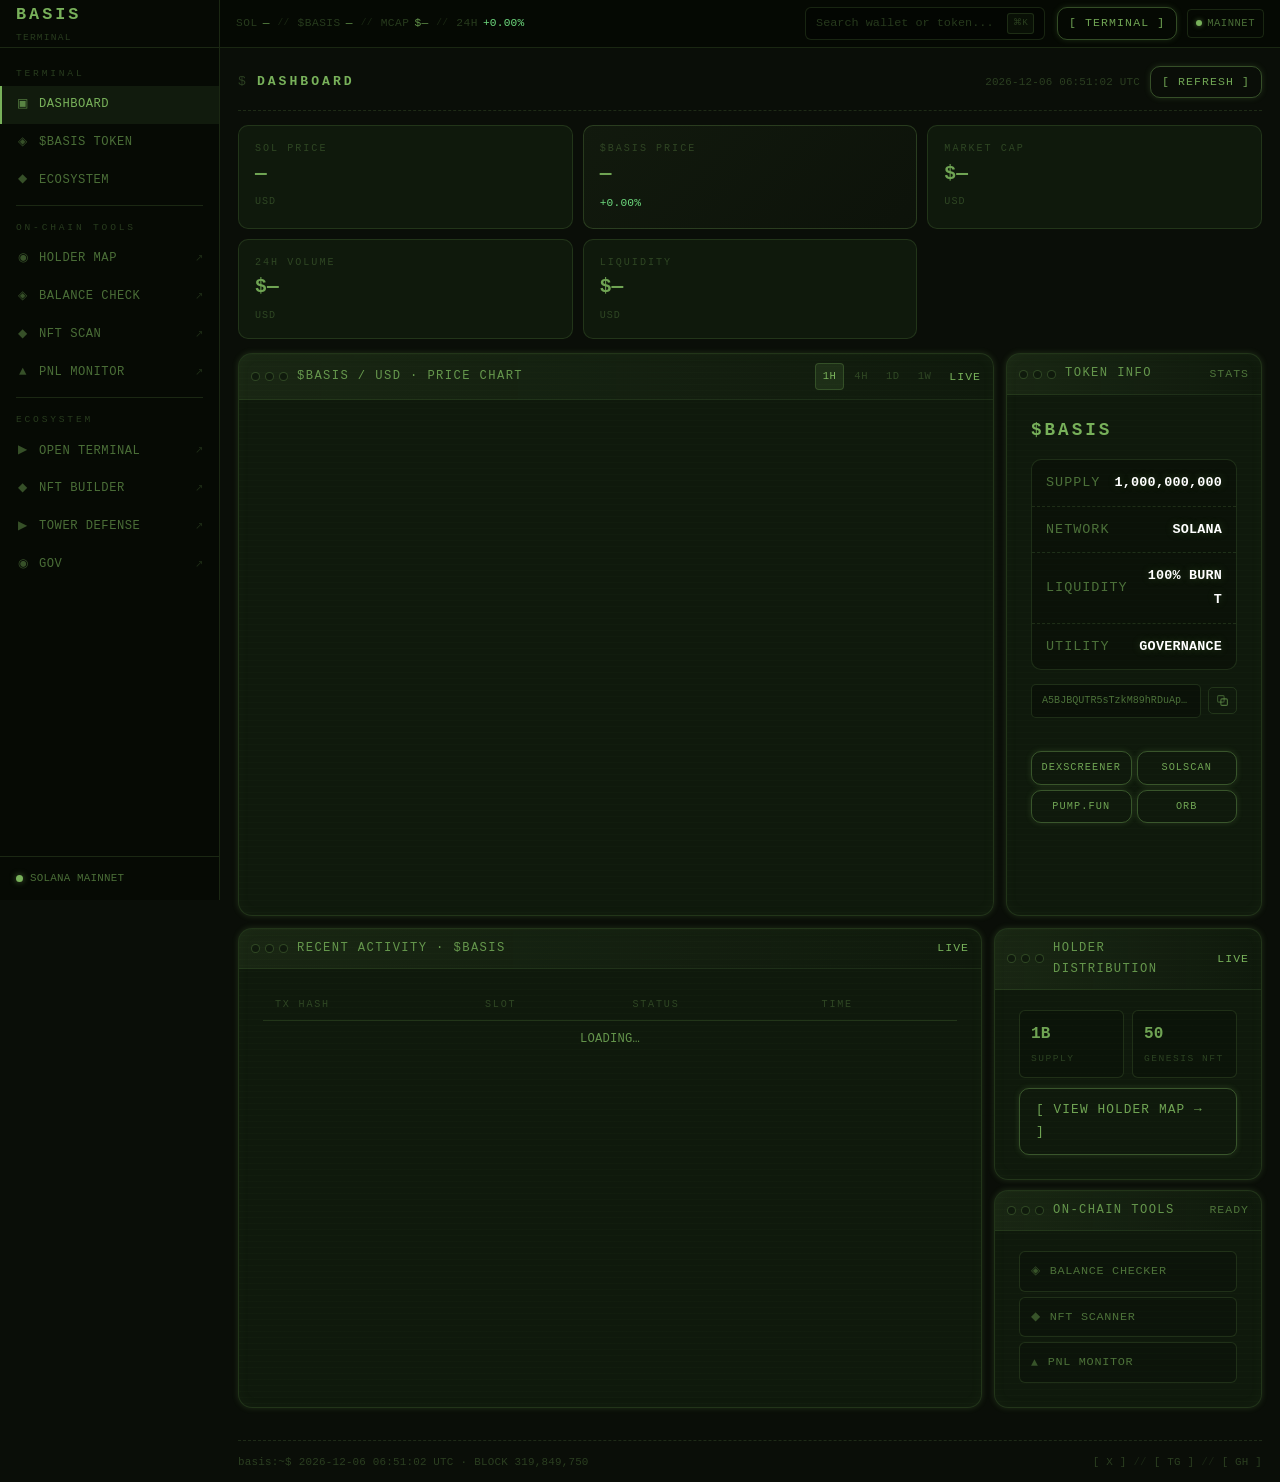
==== index.html @ 380f751f "Fix DAO nav link to dao.databasis.info Co-Authored-By: Claude Sonnet 4.6 <noreply@anthropic.com>" ====
<!DOCTYPE html>
<html lang="en" data-theme="dark">
<head>
  <meta charset="UTF-8">
  <meta name="viewport" content="width=device-width, initial-scale=1.0">
  <meta name="description" content="BASIS Terminal — Real-time analytics and on-chain tools for Solana DeFi.">
  <title>BASIS Terminal</title>
  <link rel="icon" type="image/x-icon" href="favicon.ico">
  <link rel="apple-touch-icon" href="favicon.ico">
  <meta http-equiv="Content-Security-Policy" content="
    default-src 'self';
    script-src 'self' 'unsafe-inline';
    style-src 'self' 'unsafe-inline' https://fonts.googleapis.com;
    font-src 'self' https://fonts.gstatic.com;
    connect-src 'self'
      https://api.dexscreener.com
      https://lite-api.jup.ag
      https://mainnet.helius-rpc.com
      https://api-mainnet.helius-rpc.com
      https://*.helius-rpc.com;
    upgrade-insecure-requests;
  ">
  <link rel="preconnect" href="https://fonts.googleapis.com">
  <link rel="preconnect" href="https://fonts.gstatic.com" crossorigin>
  <link href="https://fonts.googleapis.com/css2?family=IBM+Plex+Mono:wght@300;400;500;600&family=Share+Tech+Mono&display=swap" rel="stylesheet">
  <link rel="stylesheet" href="css/reset.css">
  <link rel="stylesheet" href="css/tokens.css">
  <link rel="stylesheet" href="css/styles.css">
  <link rel="stylesheet" href="css/terminal.css">
  <link rel="stylesheet" href="css/widgets.css">
</head>
<body>

  <!-- ── Ambient effects ── -->
  <div class="screen-glow" aria-hidden="true"></div>
  <div class="crt-overlay"  aria-hidden="true"></div>
  <div class="noise"        aria-hidden="true"></div>

  <!-- ── Mobile sidebar backdrop ── -->
  <div class="sidebar-backdrop" id="sidebarBackdrop" aria-hidden="true"></div>

  <!-- ══════════════════════════════════════════════════════════════════════ -->
  <!-- SIDEBAR                                                              -->
  <!-- ══════════════════════════════════════════════════════════════════════ -->
  <aside class="sidebar" id="sidebar" aria-label="Main navigation">

    <a href="/" class="sidebar-logo" aria-label="BASIS Terminal home">
      <div>
        <div class="sl-mark">BASIS</div>
        <div class="sl-tag">TERMINAL</div>
      </div>
    </a>

    <nav class="sidebar-nav" aria-label="Terminal navigation">

      <div class="nav-section">
        <div class="nav-label">TERMINAL</div>
        <button class="nav-item active" data-tab="dashboard" aria-current="page">
          <span class="nav-icon" aria-hidden="true">▣</span> DASHBOARD
        </button>
        <button class="nav-item" data-tab="token">
          <span class="nav-icon" aria-hidden="true">◈</span> $BASIS TOKEN
        </button>
        <button class="nav-item" data-tab="ecosystem">
          <span class="nav-icon" aria-hidden="true">◆</span> ECOSYSTEM
        </button>
      </div>

      <div class="nav-divider"></div>

      <div class="nav-section">
        <div class="nav-label">ON-CHAIN TOOLS</div>
        <a href="map.html" class="nav-item ext">
          <span class="nav-icon" aria-hidden="true">◉</span> HOLDER MAP
        </a>
        <a href="tools.html#balance" class="nav-item ext">
          <span class="nav-icon" aria-hidden="true">◈</span> BALANCE CHECK
        </a>
        <a href="tools.html#nft" class="nav-item ext">
          <span class="nav-icon" aria-hidden="true">◆</span> NFT SCAN
        </a>
        <a href="tools.html#pnl" class="nav-item ext">
          <span class="nav-icon" aria-hidden="true">▲</span> PNL MONITOR
        </a>
      </div>

      <div class="nav-divider"></div>

      <div class="nav-section">
        <div class="nav-label">ECOSYSTEM</div>
        <a href="https://terminal.databasis.info/" target="_blank" rel="noopener noreferrer" class="nav-item ext">
          <span class="nav-icon" aria-hidden="true">▶</span> OPEN TERMINAL
        </a>
        <a href="https://nft.databasis.info/" target="_blank" rel="noopener noreferrer" class="nav-item ext">
          <span class="nav-icon" aria-hidden="true">◆</span> NFT BUILDER
        </a>
        <a href="https://game.databasis.info/" target="_blank" rel="noopener noreferrer" class="nav-item ext">
          <span class="nav-icon" aria-hidden="true">▶</span> TOWER DEFENSE
        </a>
        <a href="https://dao.databasis.info/" target="_blank" rel="noopener noreferrer" class="nav-item ext">
          <span class="nav-icon" aria-hidden="true">◉</span> GOV
        </a>
      </div>

    </nav>

    <div class="sidebar-foot">
      <div class="net-status">
        <span class="dot-live" aria-hidden="true"></span>
        SOLANA MAINNET
      </div>
    </div>

  </aside>

  <!-- ══════════════════════════════════════════════════════════════════════ -->
  <!-- TOPBAR                                                               -->
  <!-- ══════════════════════════════════════════════════════════════════════ -->
  <header class="topbar" aria-label="Terminal header">

    <button class="sidebar-toggle" id="sidebarToggle" aria-label="Toggle navigation" aria-expanded="false">
      ≡
    </button>

    <!-- Live price ticker -->
    <div class="ticker-strip" role="status" aria-label="Live prices" aria-live="polite">
      <div class="ticker-item">
        <span class="t-label">SOL</span>
        <span class="t-val loading" id="tb-sol">—</span>
      </div>
      <span class="ticker-sep" aria-hidden="true">//</span>
      <div class="ticker-item">
        <span class="t-label">$BASIS</span>
        <span class="t-val loading" id="tb-basis">—</span>
      </div>
      <span class="ticker-sep" aria-hidden="true">//</span>
      <div class="ticker-item">
        <span class="t-label">MCAP</span>
        <span class="t-val" id="tb-mcap">—</span>
      </div>
      <span class="ticker-sep" aria-hidden="true">//</span>
      <div class="ticker-item" id="tb-change-wrap">
        <span class="t-label">24H</span>
        <span class="t-val" id="tb-change">—</span>
      </div>
    </div>

    <!-- Global search -->
    <div class="search-wrap" role="search">
      <input
        type="text"
        class="search-input"
        id="globalSearch"
        placeholder="Search wallet or token..."
        autocomplete="off"
        spellcheck="false"
        aria-label="Search wallet address or token"
      >
      <kbd class="search-kbd" aria-label="Keyboard shortcut Control K">⌘K</kbd>
    </div>

    <!-- Right actions -->
    <div class="topbar-right">
      <a href="https://terminal.databasis.info/" target="_blank" rel="noopener noreferrer" class="btn btn-sm">
        [ TERMINAL ]
      </a>
      <div class="net-badge" aria-label="Network: Solana Mainnet, online">
        <span class="dot-live" aria-hidden="true"></span>
        MAINNET
      </div>
    </div>

  </header>

  <!-- ══════════════════════════════════════════════════════════════════════ -->
  <!-- MAIN CONTENT                                                         -->
  <!-- ══════════════════════════════════════════════════════════════════════ -->
  <main class="main-content" id="mainContent">

    <!-- ================================================================== -->
    <!-- TAB: DASHBOARD                                                     -->
    <!-- ================================================================== -->
    <div class="tab-pane active" id="tab-dashboard" role="tabpanel" aria-label="Dashboard">

      <div class="page-header">
        <div class="page-title">
          <span class="prompt-sym" aria-hidden="true">$</span> DASHBOARD
        </div>
        <div class="page-meta">
          <span id="dash-timestamp" aria-live="polite"></span>
          <button class="btn btn-sm" id="dashRefresh" type="button">[ REFRESH ]</button>
        </div>
      </div>

      <!-- ── Metric cards ── -->
      <div class="metrics-row" role="list" aria-label="Key metrics">

        <div class="metric-card" role="listitem">
          <div class="mc-label">SOL PRICE</div>
          <div class="mc-val loading" id="mc-sol-val" aria-live="polite">—</div>
          <div class="mc-sub">USD</div>
        </div>

        <div class="metric-card featured" role="listitem">
          <div class="mc-label">$BASIS PRICE</div>
          <div class="mc-val loading" id="mc-basis-val" aria-live="polite">—</div>
          <div class="mc-change" id="mc-basis-chg" aria-live="polite"></div>
        </div>

        <div class="metric-card" role="listitem">
          <div class="mc-label">MARKET CAP</div>
          <div class="mc-val loading" id="mc-mcap-val" aria-live="polite">—</div>
          <div class="mc-sub">USD</div>
        </div>

        <div class="metric-card" role="listitem">
          <div class="mc-label">24H VOLUME</div>
          <div class="mc-val loading" id="mc-vol-val" aria-live="polite">—</div>
          <div class="mc-sub">USD</div>
        </div>

        <div class="metric-card" role="listitem">
          <div class="mc-label">LIQUIDITY</div>
          <div class="mc-val loading" id="mc-liq-val" aria-live="polite">—</div>
          <div class="mc-sub">USD</div>
        </div>

      </div><!-- /metrics-row -->

      <!-- ── Chart + token quick info ── -->
      <div class="dash-grid-main">

        <!-- Price chart -->
        <section class="panel chart-panel" aria-label="$BASIS price chart">
          <div class="mbar">
            <div class="mbar-l">
              <div class="dots" aria-hidden="true">
                <span class="dot"></span><span class="dot"></span><span class="dot"></span>
              </div>
              <div class="mlabel">$BASIS / USD · PRICE CHART</div>
            </div>
            <div class="mbar-r">
              <div class="chart-tabs" role="group" aria-label="Chart timeframe">
                <button class="chart-tab active" data-tf="1H" type="button">1H</button>
                <button class="chart-tab" data-tf="4H" type="button">4H</button>
                <button class="chart-tab" data-tf="1D" type="button">1D</button>
                <button class="chart-tab" data-tf="1W" type="button">1W</button>
              </div>
              <div class="mstatus live" id="ticker-status" aria-live="polite">LOADING</div>
            </div>
          </div>
          <canvas id="priceChart" height="200" aria-label="$BASIS price chart visualization" role="img"></canvas>
        </section>

        <!-- Token quick info -->
        <section class="panel token-quick" aria-label="$BASIS token info">
          <div class="mbar">
            <div class="mbar-l">
              <div class="dots" aria-hidden="true">
                <span class="dot"></span><span class="dot"></span><span class="dot"></span>
              </div>
              <div class="mlabel">TOKEN INFO</div>
            </div>
            <div class="mstatus">STATS</div>
          </div>

          <span class="tok-symbol" aria-label="$BASIS token">$BASIS</span>

          <div class="kv" role="list" aria-label="Token statistics">
            <div class="kv-row" role="listitem"><span class="kv-k">SUPPLY</span><span class="kv-v">1,000,000,000</span></div>
            <div class="kv-row" role="listitem"><span class="kv-k">NETWORK</span><span class="kv-v">SOLANA</span></div>
            <div class="kv-row" role="listitem"><span class="kv-k">LIQUIDITY</span><span class="kv-v">100% BURNT</span></div>
            <div class="kv-row" role="listitem"><span class="kv-k">UTILITY</span><span class="kv-v">GOVERNANCE</span></div>
          </div>

          <div class="addr-row">
            <button
              type="button"
              class="addr-box"
              id="addrBox"
              title="Click to copy contract address"
              aria-label="Click to copy $BASIS contract address"
            ></button>
            <button type="button" class="copy-btn" id="copyBtn" aria-label="Copy address to clipboard">
              <svg class="copy-icon" viewBox="0 0 24 24" aria-hidden="true">
                <rect x="9" y="9" width="12" height="12" rx="2" ry="2"></rect>
                <rect x="3" y="3" width="12" height="12" rx="2" ry="2" opacity="0.7"></rect>
              </svg>
            </button>
          </div>
          <div class="toast" id="toast" role="status" aria-live="polite"></div>

          <div class="explorer-links" role="group" aria-label="Token explorer links">
            <a id="dexLink" href="#" target="_blank" rel="noopener noreferrer" class="btn">DEXSCREENER</a>
            <a id="solscanLink" href="#" target="_blank" rel="noopener noreferrer" class="btn">SOLSCAN</a>
            <a id="pumpLink" href="#" target="_blank" rel="noopener noreferrer" class="btn">PUMP.FUN</a>
            <a id="orbLink" href="#" target="_blank" rel="noopener noreferrer" class="btn">ORB</a>
          </div>
        </section>

      </div><!-- /dash-grid-main -->

      <!-- ── Recent transactions + ecosystem cards ── -->
      <div class="dash-grid-bottom">

        <!-- Recent activity table -->
        <section class="panel" aria-label="Recent on-chain activity">
          <div class="mbar">
            <div class="mbar-l">
              <div class="dots" aria-hidden="true">
                <span class="dot"></span><span class="dot"></span><span class="dot"></span>
              </div>
              <div class="mlabel">RECENT ACTIVITY · $BASIS</div>
            </div>
            <div class="mstatus live">LIVE</div>
          </div>
          <div class="table-wrap">
            <table class="data-table" aria-label="Recent $BASIS transactions">
              <thead>
                <tr>
                  <th scope="col">TX HASH</th>
                  <th scope="col">SLOT</th>
                  <th scope="col">STATUS</th>
                  <th scope="col">TIME</th>
                </tr>
              </thead>
              <tbody id="txTableBody">
                <tr><td colspan="4" class="tx-empty">LOADING…</td></tr>
              </tbody>
            </table>
          </div>
        </section>

        <!-- Right column: eco stats + tools -->
        <div class="eco-stack" aria-label="Ecosystem quick links">

          <!-- Holder distribution -->
          <section class="panel" aria-label="Holder distribution">
            <div class="mbar">
              <div class="mbar-l">
                <div class="dots" aria-hidden="true">
                  <span class="dot"></span><span class="dot"></span><span class="dot"></span>
                </div>
                <div class="mlabel">HOLDER DISTRIBUTION</div>
              </div>
              <div class="mstatus live">LIVE</div>
            </div>
            <div class="eco-stats">
              <div class="eco-stat">
                <span class="eco-stat-val">1B</span>
                <span class="eco-stat-label">SUPPLY</span>
              </div>
              <div class="eco-stat">
                <span class="eco-stat-val">50</span>
                <span class="eco-stat-label">GENESIS NFT</span>
              </div>
            </div>
            <a href="map.html" class="btn" style="width:100%;justify-content:center;display:flex;">
              [ VIEW HOLDER MAP → ]
            </a>
          </section>

          <!-- On-chain tools -->
          <section class="panel" aria-label="On-chain tools">
            <div class="mbar">
              <div class="mbar-l">
                <div class="dots" aria-hidden="true">
                  <span class="dot"></span><span class="dot"></span><span class="dot"></span>
                </div>
                <div class="mlabel">ON-CHAIN TOOLS</div>
              </div>
              <div class="mstatus">READY</div>
            </div>
            <nav class="tool-links" aria-label="On-chain tool links">
              <a href="tools.html#balance" class="tool-link">
                <span class="tl-icon" aria-hidden="true">◈</span> BALANCE CHECKER
              </a>
              <a href="tools.html#nft" class="tool-link">
                <span class="tl-icon" aria-hidden="true">◆</span> NFT SCANNER
              </a>
              <a href="tools.html#pnl" class="tool-link">
                <span class="tl-icon" aria-hidden="true">▲</span> PNL MONITOR
              </a>
            </nav>
          </section>

        </div><!-- /eco-stack -->

      </div><!-- /dash-grid-bottom -->

    </div><!-- /tab-dashboard -->


    <!-- ================================================================== -->
    <!-- TAB: $BASIS TOKEN                                                  -->
    <!-- ================================================================== -->
    <div class="tab-pane" id="tab-token" role="tabpanel" aria-label="$BASIS Token">

      <div class="page-header">
        <div class="page-title">
          <span class="prompt-sym" aria-hidden="true">$</span> $BASIS TOKEN
        </div>
        <div class="page-meta">
          <span class="mstatus live" aria-label="Data status: live">LIVE</span>
        </div>
      </div>

      <div class="token-grid">

        <!-- Tokenomics -->
        <section class="panel" aria-label="Tokenomics">
          <div class="mbar">
            <div class="mbar-l">
              <div class="dots" aria-hidden="true">
                <span class="dot"></span><span class="dot"></span><span class="dot"></span>
              </div>
              <div class="mlabel">BASIS://TOKENOMICS</div>
            </div>
            <div class="mstatus">STATS</div>
          </div>
          <h2>&gt; TOKENOMICS</h2>
          <div class="kv" role="list">
            <div class="kv-row" role="listitem"><span class="kv-k">SUPPLY</span><span class="kv-v">1,000,000,000</span></div>
            <div class="kv-row" role="listitem"><span class="kv-k">UTILITY</span><span class="kv-v">Ecosystem &amp; Governance</span></div>
            <div class="kv-row" role="listitem"><span class="kv-k">LIQUIDITY</span><span class="kv-v">100% Burnt</span></div>
            <div class="kv-row" role="listitem"><span class="kv-k">NETWORK</span><span class="kv-v">Solana</span></div>
            <div class="kv-row" role="listitem">
              <span class="kv-k">PRICE</span>
              <span class="kv-v" id="tok-price" aria-live="polite">LOADING</span>
            </div>
            <div class="kv-row" role="listitem">
              <span class="kv-k">MARKET CAP</span>
              <span class="kv-v" id="tok-mcap" aria-live="polite">LOADING</span>
            </div>
          </div>
        </section>

        <!-- Contract details -->
        <section class="panel" aria-label="Contract details">
          <div class="mbar">
            <div class="mbar-l">
              <div class="dots" aria-hidden="true">
                <span class="dot"></span><span class="dot"></span><span class="dot"></span>
              </div>
              <div class="mlabel">BASIS://CONTRACT</div>
            </div>
            <div class="mstatus">VERIFY</div>
          </div>
          <h2>&gt; CONTRACT DETAILS</h2>
          <p class="prose" style="margin-bottom:14px">
            Always verify the official $BASIS contract address before interacting. Cross-check on multiple explorers.
          </p>
          <div class="addr-row">
            <button
              type="button"
              class="addr-box"
              id="addrBox2"
              title="Click to copy"
              aria-label="Click to copy $BASIS contract address"
            ></button>
            <button type="button" class="copy-btn" id="copyBtn2" aria-label="Copy address">
              <svg class="copy-icon" viewBox="0 0 24 24" aria-hidden="true">
                <rect x="9" y="9" width="12" height="12" rx="2" ry="2"></rect>
                <rect x="3" y="3" width="12" height="12" rx="2" ry="2" opacity="0.7"></rect>
              </svg>
            </button>
          </div>
          <div class="toast" id="toast2" role="status" aria-live="polite"></div>
          <div class="btn-grid" style="margin-top:16px" role="group" aria-label="Token explorers">
            <a id="dexLink2"     href="#" target="_blank" rel="noopener noreferrer" class="btn">[ DEXSCREENER ]</a>
            <a id="solscanLink2" href="#" target="_blank" rel="noopener noreferrer" class="btn">[ SOLSCAN ]</a>
            <a id="pumpLink2"    href="#" target="_blank" rel="noopener noreferrer" class="btn">[ PUMP.FUN ]</a>
            <a id="orbLink2"     href="#" target="_blank" rel="noopener noreferrer" class="btn">[ ORB ]</a>
            <a href="https://moontok.io/coins/basis" target="_blank" rel="noopener noreferrer" class="btn">[ MOONTOK ]</a>
            <a id="mobyLink"    href="#" target="_blank" rel="noopener noreferrer" class="btn">[ MOBYSCREENER ]</a>
          </div>
        </section>

      </div><!-- /token-grid -->

      <!-- Security notice -->
      <section class="panel" aria-label="Anti-phishing security notice">
        <div class="mbar">
          <div class="mbar-l">
            <div class="dots" aria-hidden="true">
              <span class="dot"></span><span class="dot"></span><span class="dot"></span>
            </div>
            <div class="mlabel">BASIS://SECURITY</div>
          </div>
          <div class="mstatus" style="color:var(--warn)">NOTICE</div>
        </div>
        <h2>&gt; ANTI-PHISHING NOTICE</h2>
        <div class="note" role="note">
          Verify all links and contract details carefully. The only official <strong>$BASIS</strong> token address is:
          <strong class="addr" id="officialAddr" aria-label="Official $BASIS contract address"></strong>
          If anyone asks you to use a different address or to "verify" through an unfamiliar site, treat it as suspicious. This site is informational — always verify on-chain before interacting.
        </div>
        <p class="sub-note">
          Always double-check on explorers and only interact with what you personally verify.
        </p>
      </section>

    </div><!-- /tab-token -->


    <!-- ================================================================== -->
    <!-- TAB: ECOSYSTEM                                                     -->
    <!-- ================================================================== -->
    <div class="tab-pane" id="tab-ecosystem" role="tabpanel" aria-label="Ecosystem">

      <div class="page-header">
        <div class="page-title">
          <span class="prompt-sym" aria-hidden="true">$</span> ECOSYSTEM
        </div>
        <div class="page-meta">
          <span class="mstatus">BASIS NETWORK</span>
        </div>
      </div>

      <div class="eco-grid">

        <!-- Basis Terminal -->
        <section class="panel" aria-label="Basis Terminal app">
          <div class="mbar">
            <div class="mbar-l">
              <div class="dots" aria-hidden="true">
                <span class="dot"></span><span class="dot"></span><span class="dot"></span>
              </div>
              <div class="mlabel">BASIS://TERMINAL</div>
            </div>
            <div class="mstatus live">LIVE</div>
          </div>
          <h2>&gt; BASIS TERMINAL</h2>
          <p class="prose">
            Next-generation terminal for finance and DeFi on Solana. Real-time analytics, on-chain intelligence, and smart money tracking.
          </p>
          <div class="btn-row" style="margin-top:14px">
            <a href="https://terminal.databasis.info/" target="_blank" rel="noopener noreferrer" class="btn btn-featured">[ OPEN TERMINAL ]</a>
            <a href="https://chat.databasis.info/" target="_blank" rel="noopener noreferrer" class="btn">[ OPEN CHATROOM ]</a>
          </div>
        </section>

        <!-- Genesis NFT Collection -->
        <section class="panel" aria-label="BASIS Genesis NFT collection">
          <div class="mbar">
            <div class="mbar-l">
              <div class="dots" aria-hidden="true">
                <span class="dot"></span><span class="dot"></span><span class="dot"></span>
              </div>
              <div class="mlabel">BASIS://GENESIS</div>
            </div>
            <div class="mstatus live">LIVE</div>
          </div>
          <h2>&gt; GENESIS COLLECTION</h2>
          <p class="prose">
            First official NFT drop of the BASIS ecosystem.<br>
            50 identical Basis badges with upcoming utility and rewards.
          </p>
          <div class="btn-grid" style="margin-top:14px" role="group" aria-label="NFT marketplaces">
            <a href="https://magiceden.io/marketplace/basis" target="_blank" rel="noopener noreferrer" class="btn">[ MAGIC EDEN ]</a>
            <a href="https://www.tensor.trade/trade/basis"   target="_blank" rel="noopener noreferrer" class="btn">[ TENSOR ]</a>
          </div>
        </section>

        <!-- NFT Builder -->
        <section class="panel" aria-label="BASIS NFT Builder tool">
          <div class="mbar">
            <div class="mbar-l">
              <div class="dots" aria-hidden="true">
                <span class="dot"></span><span class="dot"></span><span class="dot"></span>
              </div>
              <div class="mlabel">BASIS://NFT-BUILDER</div>
            </div>
            <div class="mstatus live">LIVE</div>
          </div>
          <h2>&gt; BASIS NFT BUILDER</h2>
          <p class="prose">
            Create and export Solana NFTs and full generative collections. Configure Metaplex-compatible metadata and download files ready for deployment.
          </p>
          <a href="https://nft.databasis.info/" target="_blank" rel="noopener noreferrer" class="btn btn-featured" style="margin-top:14px">[ LAUNCH NFT BUILDER ]</a>
          <a href="https://deployer.databasis.info/" target="_blank" rel="noopener noreferrer" class="btn" style="width:100%;justify-content:center;display:flex;margin-top:8px">[ LAUNCH DEPLOYER ]</a>
        </section>

        <!-- BASIS DAO -->
        <section class="panel" aria-label="BASIS DAO governance">
          <div class="mbar">
            <div class="mbar-l">
              <div class="dots" aria-hidden="true">
                <span class="dot"></span><span class="dot"></span><span class="dot"></span>
              </div>
              <div class="mlabel">BASIS://DAO</div>
            </div>
            <div class="mstatus live">LIVE</div>
          </div>
          <h2>&gt; BASIS DAO</h2>
          <p class="prose">
            Decentralized on-chain governance for $BASIS holders. Stake your tokens, create proposals, and vote on decisions that shape the future of the ecosystem — all recorded permanently on Solana.
          </p>
          <a href="https://dao.databasis.info/" target="_blank" rel="noopener noreferrer" class="btn btn-featured" style="margin-top:14px">[ OPEN BASIS DAO ]</a>
        </section>

        <!-- DeFi Tower Defense -->
        <section class="panel" aria-label="DeFi Tower Defense game">
          <div class="mbar">
            <div class="mbar-l">
              <div class="dots" aria-hidden="true">
                <span class="dot"></span><span class="dot"></span><span class="dot"></span>
              </div>
              <div class="mlabel">BASIS://GAME</div>
            </div>
            <div class="mstatus live">LIVE</div>
          </div>
          <h2>&gt; DEFI TOWER DEFENSE</h2>
          <p class="prose">
            Defend the Protocol across 7 stages and 105 waves of escalating DeFi threats. Deploy validators, liquidity pools, and on-chain defenses to protect the CORE from exploits, 51% attacks, and flash loan floods.
          </p>
          <a href="https://game.databasis.info/" target="_blank" rel="noopener noreferrer" class="btn btn-featured" style="margin-top:14px">[ PLAY NOW ]</a>
        </section>

        <!-- On-Chain Tools -->
        <section class="panel" aria-label="On-chain analytics tools">
          <div class="mbar">
            <div class="mbar-l">
              <div class="dots" aria-hidden="true">
                <span class="dot"></span><span class="dot"></span><span class="dot"></span>
              </div>
              <div class="mlabel">BASIS://TOOLS</div>
            </div>
            <div class="mstatus">READY</div>
          </div>
          <h2>&gt; ON-CHAIN TOOLS</h2>
          <p class="prose">
            Inspect any Solana wallet on-chain. Check SOL and $BASIS balances, scan for Genesis NFT holdings, and analyze your full trading history with FIFO realized PnL, unrealized exposure, ROI, and win rate.
          </p>
          <div class="btn-grid" style="margin-top:14px" role="group" aria-label="On-chain tool links">
            <a href="tools.html#balance" class="btn">[ BALANCE CHECKER ]</a>
            <a href="tools.html#nft"     class="btn">[ NFT SCAN ]</a>
            <a href="tools.html#pnl"     class="btn">[ PNL MONITOR ]</a>
            <a href="map.html"           class="btn">[ HOLDER MAP ]</a>
          </div>
        </section>

      </div><!-- /eco-grid -->

    </div><!-- /tab-ecosystem -->


    <!-- ================================================================== -->
    <!-- FOOTER                                                             -->
    <!-- ================================================================== -->
    <footer class="terminal-footer" aria-label="Terminal session info">

      <div class="tf-left">
        <span aria-hidden="true" style="color:var(--text-mute)">basis:~$</span>
        <span id="tf-timestamp" aria-live="polite" aria-label="Current UTC time"></span>
        <span aria-hidden="true" style="color:var(--border-hi)">·</span>
        <span aria-label="Current Solana block">
          BLOCK <span id="tf-block-count">—</span>
        </span>
      </div>

      <div class="tf-right">
        <a href="https://x.com/solbasis"       target="_blank" rel="noopener noreferrer" class="footer-social-link">[ X ]</a>
        <span class="fsl-sep" aria-hidden="true">//</span>
        <a href="https://t.me/solbasis"        target="_blank" rel="noopener noreferrer" class="footer-social-link">[ TG ]</a>
        <span class="fsl-sep" aria-hidden="true">//</span>
        <a href="https://github.com/solbasis" target="_blank" rel="noopener noreferrer" class="footer-social-link">[ GH ]</a>
      </div>

    </footer>

  </main><!-- /main-content -->

  <script src="js/terminal-main.js" type="module"></script>
</body>
</html>
---- css/tokens.css ----
/* ─── Design Tokens ─────────────────────────────────────────────────────── */
:root {
  /* Brand green */
  --g:            #78b15a;
  --g-bright:     #a4e07e;
  --g90:          rgba(120, 177, 90, .92);
  --g70:          rgba(120, 177, 90, .70);
  --g55:          rgba(120, 177, 90, .55);
  --g40:          rgba(120, 177, 90, .40);
  --g35:          rgba(120, 177, 90, .35);
  --g25:          rgba(120, 177, 90, .25);
  --g15:          rgba(120, 177, 90, .15);
  --g12:          rgba(120, 177, 90, .12);
  --g10:          rgba(120, 177, 90, .10);
  --g06:          rgba(120, 177, 90, .06);

  /* Dark theme backgrounds */
  --bg:      #0a0e08;
  --bg2:     #060a04;
  --bg3:     #0a1408;
  --surface: rgba(20, 35, 18, .55);

  /* Borders */
  --border:     rgba(120, 177, 90, .18);
  --border-hi:  rgba(120, 177, 90, .30);
  --border-act: rgba(120, 177, 90, .50);

  /* Text */
  --text:      rgba(120, 177, 90, .92);
  --text-dim:  rgba(120, 177, 90, .60);
  --text-soft: rgba(120, 177, 90, .82);
  --text-mute: rgba(120, 177, 90, .30);

  /* Semantic */
  --pos:  #6dd97d;
  --neg:  #e07070;
  --warn: #c8a832;

  /* Effects */
  --glow:    0 0 6px rgba(120, 177, 90, .20);
  --glow-lg: 0 0 18px rgba(120, 177, 90, .55);
  --shadow:  inset 0 0 14px rgba(120, 177, 90, .04);

  /* Misc */
  --r:    14px;
  --r-sm: 10px;
  --mono: 'IBM Plex Mono', monospace;

  --input-bg:    rgba(0,0,0,.28);
  --scanline:    rgba(120, 177, 90, .018);
  --head-bg:     rgba(120, 177, 90, .09);
  --head-border: rgba(120, 177, 90, .12);

  color-scheme: dark;
}

/* ─── Light theme ───────────────────────────────────────────────────────── */
[data-theme="light"] {
  --g:    #3a7a28;
  --g90:  rgba(58, 122, 40, .92);
  --g70:  rgba(58, 122, 40, .70);
  --g55:  rgba(58, 122, 40, .55);
  --g40:  rgba(58, 122, 40, .40);
  --g25:  rgba(58, 122, 40, .25);
  --g15:  rgba(58, 122, 40, .15);
  --g10:  rgba(58, 122, 40, .10);
  --g06:  rgba(58, 122, 40, .06);

  --bg:      #e8e8e0;
  --bg2:     #deded6;
  --bg3:     #d4d4cc;
  --surface: rgba(200, 210, 195, .55);

  --border:     rgba(58, 122, 40, .20);
  --border-hi:  rgba(58, 122, 40, .35);
  --border-act: rgba(58, 122, 40, .55);

  --text:      rgba(20, 40, 15, .88);
  --text-dim:  rgba(20, 40, 15, .60);
  --text-soft: rgba(20, 40, 15, .75);
  --text-mute: rgba(20, 40, 15, .35);

  --pos:  #3a9e4a;
  --neg:  #c04030;
  --warn: #8a7020;

  --glow:    0 0 6px rgba(58, 122, 40, .10);
  --glow-lg: 0 0 18px rgba(58, 122, 40, .25);
  --shadow:  inset 0 0 14px rgba(58, 122, 40, .03);

  --input-bg:    rgba(255,255,255,.5);
  --scanline:    rgba(58, 122, 40, .025);
  --head-bg:     rgba(58, 122, 40, .07);
  --head-border: rgba(58, 122, 40, .12);

  color-scheme: light;
}
---- css/styles.css ----
/* ─── Base ───────────────────────────────────────────────────────────────── */
body {
  font-family: var(--mono);
  background: var(--bg);
  color: var(--text);
  font-size: 0.94rem;
  line-height: 1.75;
  letter-spacing: 0.2px;
  overflow-x: hidden;
}

/* ─── Section separator ──────────────────────────────────────────────────── */
.sep {
  display: flex;
  align-items: center;
  gap: 14px;
  margin: 22px 0 12px;
  color: var(--text-dim);
  font-size: 0.72rem;
  letter-spacing: 4px;
  text-transform: uppercase;
  user-select: none;
}
.sep::before, .sep::after {
  content: "";
  flex: 1;
  border-top: 1px dashed var(--border);
}

/* ─── Panel ──────────────────────────────────────────────────────────────── */
.panel {
  position: relative;
  overflow: hidden;
  border-radius: var(--r);
  background: var(--surface);
  border: 1px solid var(--border);
  box-shadow: var(--shadow), var(--glow);
  padding: 20px;
}
@media (min-width: 768px) { .panel { padding: 24px; } }

/* Scanlines */
.panel::before {
  content: "";
  position: absolute; inset: 0; pointer-events: none; z-index: 0;
  background: repeating-linear-gradient(
    to bottom,
    var(--scanline) 0px, var(--scanline) 1px,
    transparent 1px, transparent 6px
  );
}
.panel > * { position: relative; z-index: 1; }

/* ─── Mac-style title bar ────────────────────────────────────────────────── */
.mbar {
  display: flex;
  align-items: center;
  justify-content: space-between;
  gap: 10px;
  padding: 9px 12px;
  margin: -20px -20px 16px;
  border-bottom: 1px solid var(--head-border);
  background: linear-gradient(to right, var(--head-bg), transparent);
}
@media (min-width: 768px) {
  .mbar { margin: -24px -24px 20px; }
}

.mbar-l  { display: flex; align-items: center; gap: 9px; }
.dots    { display: flex; gap: 5px; }
.dot {
  width: 9px; height: 9px; border-radius: 50%;
  border: 1px solid var(--border-hi);
  background: rgba(0,0,0,0.3);
}

.mlabel {
  font-size: 0.76rem;
  letter-spacing: 1.4px;
  color: var(--text-soft);
  text-transform: uppercase;
}

.mstatus {
  font-size: 0.72rem;
  letter-spacing: 1px;
  color: var(--text-dim);
  text-transform: uppercase;
}

/* ─── Headings ───────────────────────────────────────────────────────────── */
.panel h2 {
  font-size: 0.92rem;
  font-weight: 600;
  color: var(--g);
  letter-spacing: 1.6px;
  text-transform: uppercase;
  margin-bottom: 12px;
}

/* ─── Prose ──────────────────────────────────────────────────────────────── */
.prose {
  font-size: 0.88rem;
  color: var(--text-soft);
  line-height: 1.8;
}

/* ─── Buttons ────────────────────────────────────────────────────────────── */
.btn {
  display: inline-flex;
  align-items: center;
  justify-content: center;
  padding: 10px 16px;
  border: 1px solid var(--g40);
  border-radius: var(--r-sm);
  background: transparent;
  color: var(--text);
  font-family: var(--mono);
  font-size: 0.80rem;
  letter-spacing: 1.1px;
  text-transform: uppercase;
  text-decoration: none;
  cursor: pointer;
  box-shadow: var(--glow);
  transition: background 0.2s, border-color 0.2s, color 0.2s,
              box-shadow 0.2s, transform 0.2s;
}
.btn:hover {
  background: var(--g10);
  border-color: var(--g);
  color: var(--g);
  box-shadow: var(--glow-lg);
  transform: translateY(-1px);
}

.btn-row {
  display: flex;
  gap: 12px;
  margin-top: 14px;
  flex-wrap: wrap;
}

.btn:active        { transform: translateY(0) scale(0.985); }
.btn:focus-visible { outline: 2px solid var(--g); outline-offset: 3px; }
.btn:disabled      { opacity: .35; cursor: not-allowed; transform: none !important; }

/* Small button variant */
.btn-sm { padding: 5px 11px; font-size: 0.72rem; min-height: 28px; }

/* Button grid (auto-fit columns) */
.btn-grid {
  display: grid;
  grid-template-columns: repeat(auto-fit, minmax(180px, 1fr));
  gap: 12px;
  margin-top: 14px;
}
@media (max-width: 767px) { .btn-grid { grid-template-columns: 1fr; } }

/* ─── Two-column layout ──────────────────────────────────────────────────── */
.g2 { display: flex; flex-direction: column; gap: 20px; }
@media (min-width: 768px) {
  .g2 {
    display: grid;
    grid-template-columns: 1fr 1fr;
    align-items: start;
    gap: 22px;
  }
}

/* ─── Key-value table ────────────────────────────────────────────────────── */
.kv {
  border: 1px solid var(--border);
  border-radius: var(--r-sm);
  overflow: hidden;
  background: rgba(0,0,0,0.25);
}
.kv-row {
  display: flex;
  align-items: center;
  justify-content: space-between;
  gap: 12px;
  padding: 11px 14px;
  border-top: 1px dashed var(--border);
  font-size: 0.84rem;
}
.kv-row:first-child { border-top: 0; }
.kv-k {
  text-transform: uppercase;
  letter-spacing: 1px;
  color: var(--text-dim);
  white-space: nowrap;
}
.kv-v {
  color: #fff;
  font-weight: 600;
  text-align: right;
  word-break: break-all;
  text-shadow: 0 0 8px rgba(120,177,90,0.28);
}

/* ─── Page wrapper ───────────────────────────────────────────────────────── */
.page {
  position: relative;
  z-index: 10;
  max-width: 860px;
  margin: 0 auto;
  padding: 0 20px 60px;
}

/* ─── Shared animations ──────────────────────────────────────────────────── */
@keyframes blinkSlow {
  0%, 100% { opacity: 1; }
  50%      { opacity: 0.30; }
}

/* LIVE status indicator */
.mstatus.live { color: var(--g); animation: blinkSlow 2.4s ease-in-out infinite; }

/* ─── Reduced motion ─────────────────────────────────────────────────────── */
@media (prefers-reduced-motion: reduce) {
  .panel::before { display: none; }
  .btn { transition: none; }
}
---- css/terminal.css ----
/* ============================================================
   terminal.css — Shell layout for Databasis crypto terminal
   ============================================================ */

/* ── Root additions ───────────────────────────────────────── */
:root {
  --sidebar-w: 220px;
  --topbar-h:  48px;
}

/* ── Sidebar ──────────────────────────────────────────────── */
.sidebar {
  position: fixed;
  left: 0;
  top: 0;
  width: var(--sidebar-w);
  height: 100vh;
  background: var(--bg2);
  border-right: 1px solid var(--border);
  display: flex;
  flex-direction: column;
  z-index: 100;
  transition: transform 0.22s ease;
}

/* ── Sidebar logo / header ────────────────────────────────── */
.sidebar-logo {
  height: var(--topbar-h);
  padding: 0 16px;
  display: flex;
  align-items: center;
  gap: 8px;
  border-bottom: 1px solid var(--border);
  text-decoration: none;
  flex-shrink: 0;
}

.sl-mark {
  font-size: 1.05rem;
  font-weight: 600;
  color: var(--g);
  letter-spacing: 3px;
  font-family: var(--mono);
}

.sl-tag {
  font-size: 0.60rem;
  color: var(--text-mute);
  letter-spacing: 1.2px;
  text-transform: uppercase;
  font-family: var(--mono);
}

/* ── Sidebar nav ──────────────────────────────────────────── */
.sidebar-nav {
  flex: 1;
  overflow-y: auto;
  padding: 10px 0;
  scrollbar-width: thin;
  scrollbar-color: var(--border) transparent;
}

.nav-section {
  margin-bottom: 4px;
}

.nav-label {
  padding: 8px 16px 3px;
  font-size: 0.60rem;
  letter-spacing: 2.8px;
  color: var(--text-mute);
  text-transform: uppercase;
  font-family: var(--mono);
  display: block;
}

.nav-item {
  display: flex;
  align-items: center;
  gap: 9px;
  padding: 8px 16px 8px 14px;
  font-size: 0.76rem;
  color: var(--text-dim);
  text-decoration: none;
  font-family: var(--mono);
  text-transform: uppercase;
  border-left: 2px solid transparent;
  transition: color 0.14s ease, background 0.14s ease, border-left-color 0.14s ease;
  cursor: pointer;
  background: none;
  border-top: none;
  border-right: none;
  border-bottom: none;
  width: 100%;
  text-align: left;
  box-sizing: border-box;
  letter-spacing: 0.5px;
}

.nav-item:hover {
  color: var(--text-soft, var(--text));
  background: var(--g06);
  border-left-color: var(--g25, rgba(120,177,90,.25));
}

.nav-item.active {
  color: var(--g);
  background: var(--g10, rgba(120,177,90,.10));
  border-left-color: var(--g);
}

.nav-icon {
  flex-shrink: 0;
  width: 14px;
  font-size: 0.78rem;
  opacity: 0.7;
  display: inline-flex;
  align-items: center;
  justify-content: center;
}

.nav-divider {
  height: 1px;
  background: var(--border);
  margin: 6px 16px;
}

.nav-item.ext::after {
  content: "↗";
  margin-left: auto;
  font-size: 0.62rem;
  opacity: 0.35;
}

/* ── Sidebar footer / net status ──────────────────────────── */
.sidebar-foot {
  padding: 12px 16px;
  border-top: 1px solid var(--border);
  flex-shrink: 0;
}

.net-status {
  display: flex;
  align-items: center;
  gap: 7px;
  font-size: 0.68rem;
  color: var(--text-dim);
  text-transform: uppercase;
  font-family: var(--mono);
}

.dot-live {
  width: 7px;
  height: 7px;
  border-radius: 50%;
  background: var(--g);
  box-shadow: 0 0 6px rgba(120,177,90,.55);
  flex-shrink: 0;
  animation: pulse-dot 2s ease-in-out infinite;
}

@keyframes pulse-dot {
  0%, 100% { opacity: 1; }
  50%       { opacity: 0.4; }
}

/* ── Topbar ───────────────────────────────────────────────── */
.topbar {
  position: fixed;
  top: 0;
  left: var(--sidebar-w);
  right: 0;
  height: var(--topbar-h);
  background: rgba(6,10,4,0.95);
  border-bottom: 1px solid var(--border);
  display: flex;
  align-items: center;
  gap: 12px;
  padding: 0 16px;
  z-index: 90;
  backdrop-filter: blur(8px);
  -webkit-backdrop-filter: blur(8px);
}

/* ── Sidebar toggle (mobile) ──────────────────────────────── */
.sidebar-toggle {
  display: none;
  align-items: center;
  justify-content: center;
  border: 1px solid var(--border);
  background: none;
  color: var(--text-dim);
  padding: 5px 9px;
  border-radius: 5px;
  cursor: pointer;
  font-size: 0.85rem;
  flex-shrink: 0;
  transition: color 0.14s, border-color 0.14s;
}

.sidebar-toggle:hover {
  color: var(--g);
  border-color: rgba(120,177,90,.4);
}

/* ── Ticker strip ─────────────────────────────────────────── */
.ticker-strip {
  display: flex;
  align-items: center;
  gap: 8px;
  flex: 1;
  overflow: hidden;
}

.ticker-item {
  display: flex;
  align-items: center;
  gap: 5px;
  font-size: 0.70rem;
  color: var(--text-mute);
  white-space: nowrap;
  font-family: var(--mono);
}

.t-label {
  text-transform: uppercase;
  letter-spacing: 0.5px;
}

.t-val {
  color: var(--text-soft, var(--text));
  font-weight: 500;
}

.t-val.pos { color: var(--pos); }
.t-val.neg { color: var(--neg); }

.ticker-sep {
  color: var(--border-hi, var(--border));
  font-size: 0.60rem;
  opacity: 0.6;
}

/* ── Search ───────────────────────────────────────────────── */
.search-wrap {
  display: flex;
  align-items: center;
  gap: 8px;
  background: var(--input-bg, rgba(0,0,0,.35));
  border: 1px solid var(--border);
  border-radius: 6px;
  padding: 5px 10px;
  width: 240px;
  transition: border-color 0.18s ease, box-shadow 0.18s ease;
  flex-shrink: 0;
}

.search-wrap:focus-within {
  border-color: rgba(120,177,90,.45);
  box-shadow: 0 0 0 2px rgba(120,177,90,.10);
}

.search-input {
  background: none;
  border: none;
  outline: none;
  color: var(--text);
  font-family: var(--mono);
  font-size: 0.74rem;
  flex: 1;
  min-width: 0;
}

.search-input::placeholder {
  color: var(--text-mute);
}

.search-kbd {
  font-size: 0.58rem;
  color: var(--text-mute);
  background: var(--g06);
  border: 1px solid var(--border);
  border-radius: 3px;
  padding: 1px 5px;
  font-family: var(--mono);
  white-space: nowrap;
  flex-shrink: 0;
}

/* ── Topbar right ─────────────────────────────────────────── */
.topbar-right {
  display: flex;
  align-items: center;
  gap: 10px;
  flex-shrink: 0;
}

.net-badge {
  display: flex;
  align-items: center;
  gap: 5px;
  font-size: 0.66rem;
  color: var(--text-dim);
  padding: 4px 8px;
  border: 1px solid var(--border);
  border-radius: 4px;
  text-transform: uppercase;
  font-family: var(--mono);
  letter-spacing: 0.5px;
  white-space: nowrap;
}

.net-badge .dot-live {
  width: 6px;
  height: 6px;
  box-shadow: 0 0 5px rgba(120,177,90,.55);
}

/* ── Main content area ────────────────────────────────────── */
.main-content {
  margin-left: var(--sidebar-w);
  margin-top: var(--topbar-h);
  min-height: calc(100vh - var(--topbar-h));
  padding: 18px 18px 0;
  display: flex;
  flex-direction: column;
  position: relative;
  z-index: 10;
  box-sizing: border-box;
}

/* ── Tab panes ────────────────────────────────────────────── */
.tab-pane {
  display: none;
}

.tab-pane.active {
  display: block;
  animation: fadeUp 0.18s ease both;
}

@keyframes fadeUp {
  from {
    opacity: 0;
    transform: translateY(5px);
  }
  to {
    opacity: 1;
    transform: translateY(0);
  }
}

/* ── Page header ──────────────────────────────────────────── */
.page-header {
  display: flex;
  justify-content: space-between;
  align-items: center;
  margin-bottom: 14px;
  padding-bottom: 12px;
  border-bottom: 1px dashed var(--border);
  flex-wrap: wrap;
  gap: 8px;
}

.page-title {
  font-size: 0.82rem;
  font-weight: 600;
  letter-spacing: 3px;
  color: var(--g);
  text-transform: uppercase;
  display: flex;
  align-items: center;
  gap: 8px;
  font-family: var(--mono);
}

.page-title .prompt-sym {
  color: var(--text-mute);
  font-weight: 400;
}

.page-meta {
  display: flex;
  align-items: center;
  gap: 10px;
  font-size: 0.68rem;
  color: var(--text-mute);
  font-family: var(--mono);
}

/* ── Terminal footer ──────────────────────────────────────── */
.terminal-footer {
  margin-top: 20px;
  padding: 12px 0 10px;
  border-top: 1px dashed var(--border);
  display: flex;
  justify-content: space-between;
  align-items: center;
  flex-wrap: wrap;
  gap: 8px;
  font-size: 0.68rem;
  color: var(--text-mute);
  font-family: var(--mono);
}

.tf-left {
  display: flex;
  align-items: center;
  gap: 7px;
}

.tf-right {
  display: flex;
  align-items: center;
  gap: 4px;
}

.footer-social-link {
  color: var(--text-mute);
  text-decoration: none;
  transition: color 0.14s ease;
  font-size: 0.68rem;
}

.footer-social-link:hover {
  color: var(--g);
}

.fsl-sep {
  color: var(--text-mute);
  margin: 0 3px;
  opacity: 0.5;
}

/* ── Sidebar backdrop (mobile overlay) ────────────────────── */
.sidebar-backdrop {
  display: none;
  position: fixed;
  inset: 0;
  background: rgba(0,0,0,0.55);
  z-index: 99;
}

.sidebar-backdrop.show {
  display: block;
}

/* ── Responsive: tablet / small desktop ──────────────────── */
@media (max-width: 1023px) {
  :root {
    --sidebar-w: 0px;
  }

  .sidebar {
    width: 220px;
    transform: translateX(-100%);
  }

  .sidebar.open {
    transform: translateX(0);
    box-shadow: 6px 0 30px rgba(0,0,0,0.7);
  }

  .topbar {
    left: 0;
  }

  .main-content {
    margin-left: 0;
  }

  .sidebar-toggle {
    display: flex;
  }
}

/* ── Responsive: mobile ───────────────────────────────────── */
@media (max-width: 640px) {
  .search-wrap {
    display: none;
  }

  .topbar-right .btn {
    display: none;
  }

  .main-content {
    padding: 12px 12px 0;
  }
}

/* ── Reduced motion ───────────────────────────────────────── */
@media (prefers-reduced-motion: reduce) {
  .tab-pane.active {
    animation: none;
  }

  .sidebar {
    transition: none;
  }

  .dot-live {
    animation: none;
  }
}
---- css/widgets.css ----
/* ============================================================
   widgets.css — Dashboard widget styles for Databasis terminal
   ============================================================ */

/* ── Metrics row ──────────────────────────────────────────── */
.metrics-row {
  display: grid;
  grid-template-columns: repeat(5, 1fr);
  gap: 10px;
  margin-bottom: 14px;
}

@media (max-width: 1280px) {
  .metrics-row {
    grid-template-columns: repeat(3, 1fr);
  }
}

@media (max-width: 780px) {
  .metrics-row {
    grid-template-columns: repeat(2, 1fr);
  }
}

/* ── Metric card ──────────────────────────────────────────── */
.metric-card {
  background: var(--surface);
  border: 1px solid var(--border);
  border-radius: var(--r-sm);
  padding: 14px 16px;
  position: relative;
  overflow: hidden;
  cursor: default;
  transition: border-color 0.18s ease, box-shadow 0.18s ease;
}

.metric-card::before {
  content: '';
  position: absolute;
  inset: 0;
  background-image: var(--scanline);
  pointer-events: none;
  z-index: 0;
  opacity: 0.4;
}

.metric-card > * {
  position: relative;
  z-index: 1;
}

.metric-card:hover {
  border-color: var(--border-hi, rgba(120,177,90,.35));
}

.metric-card.featured {
  border-color: rgba(120,177,90,.25);
  background: linear-gradient(135deg, rgba(120,177,90,.07), rgba(120,177,90,.03));
}

.mc-label {
  font-size: 0.63rem;
  letter-spacing: 2px;
  color: var(--text-mute);
  text-transform: uppercase;
  margin-bottom: 7px;
  font-family: var(--mono);
  display: block;
}

.mc-val {
  font-size: 1.22rem;
  font-weight: 600;
  color: var(--text);
  line-height: 1;
  min-height: 1.25em;
  font-family: var(--mono);
}

.mc-val.loading {
  color: var(--text-mute);
  animation: skeleton-pulse 1.6s ease-in-out infinite;
}

@keyframes skeleton-pulse {
  0%, 100% { opacity: 0.4; }
  50%       { opacity: 0.9; }
}

.mc-change {
  font-size: 0.70rem;
  margin-top: 5px;
  font-family: var(--mono);
}

.mc-change.pos { color: var(--pos); }
.mc-change.neg { color: var(--neg); }

.mc-sub {
  font-size: 0.63rem;
  color: var(--text-mute);
  margin-top: 4px;
  letter-spacing: 1px;
  text-transform: uppercase;
  font-family: var(--mono);
}

/* ── Main dashboard grid ──────────────────────────────────── */
.dash-grid-main {
  display: grid;
  grid-template-columns: 1fr 256px;
  gap: 12px;
  margin-bottom: 12px;
}

@media (max-width: 1100px) {
  .dash-grid-main {
    grid-template-columns: 1fr;
  }
}

/* ── Chart panel controls ─────────────────────────────────── */
.chart-panel .mbar {
  display: flex;
  justify-content: space-between;
  align-items: center;
  gap: 10px;
  flex-wrap: wrap;
}

.mbar-r {
  display: flex;
  align-items: center;
  gap: 10px;
}

.chart-tabs {
  display: flex;
  gap: 2px;
}

.chart-tab {
  background: none;
  border: 1px solid transparent;
  border-radius: 4px;
  color: var(--text-mute);
  font-family: var(--mono);
  font-size: 0.66rem;
  padding: 3px 7px;
  cursor: pointer;
  transition: color 0.14s ease, background 0.14s ease, border-color 0.14s ease;
  text-transform: uppercase;
  letter-spacing: 0.5px;
}

.chart-tab:hover {
  color: var(--text-dim);
  background: var(--g06);
}

.chart-tab.active {
  color: var(--g);
  background: var(--g12, rgba(120,177,90,.12));
  border-color: rgba(120,177,90,.25);
}

#priceChart {
  width: 100%;
  display: block;
  margin-top: 6px;
  border-radius: 4px;
}

/* ── Token quick panel ────────────────────────────────────── */
.token-quick .tok-symbol {
  font-size: 1.1rem;
  font-weight: 600;
  color: var(--g);
  letter-spacing: 3px;
  margin-bottom: 14px;
  display: block;
  font-family: var(--mono);
}

.addr-row {
  display: flex;
  align-items: center;
  gap: 7px;
  margin-top: 14px;
}

.addr-box {
  font-family: var(--mono);
  font-size: 0.63rem;
  color: var(--text-dim);
  background: var(--input-bg, rgba(0,0,0,.35));
  border: 1px solid var(--border);
  border-radius: 5px;
  padding: 7px 10px;
  cursor: pointer;
  overflow: hidden;
  text-overflow: ellipsis;
  white-space: nowrap;
  flex: 1;
  min-width: 0;
  text-align: left;
  transition: border-color 0.14s ease;
}

.addr-box:hover,
.addr-box.copied {
  border-color: rgba(120,177,90,.40);
}

.copy-btn {
  background: none;
  border: 1px solid var(--border);
  border-radius: 5px;
  padding: 6px 7px;
  cursor: pointer;
  color: var(--text-dim);
  flex-shrink: 0;
  display: flex;
  align-items: center;
  justify-content: center;
  transition: color 0.14s ease, border-color 0.14s ease;
}

.copy-btn:hover {
  color: var(--g);
  border-color: rgba(120,177,90,.40);
}

.copy-icon {
  width: 13px;
  height: 13px;
  stroke: currentColor;
  fill: none;
  stroke-width: 2;
  stroke-linecap: round;
  stroke-linejoin: round;
}

.toast {
  font-size: 0.68rem;
  color: var(--pos);
  height: 16px;
  margin-top: 5px;
  opacity: 0;
  transition: opacity 0.2s ease;
  font-family: var(--mono);
}

.toast.show {
  opacity: 1;
}

.explorer-links {
  display: grid;
  grid-template-columns: 1fr 1fr;
  gap: 5px;
  margin-top: 12px;
}

.explorer-links .btn {
  font-size: 0.64rem;
  padding: 7px 6px;
  justify-content: center;
}

/* ── Bottom dashboard grid ────────────────────────────────── */
.dash-grid-bottom {
  display: grid;
  grid-template-columns: 1fr 268px;
  gap: 12px;
  margin-bottom: 12px;
}

@media (max-width: 1100px) {
  .dash-grid-bottom {
    grid-template-columns: 1fr;
  }
}

/* ── Data table ───────────────────────────────────────────── */
.table-wrap {
  overflow-x: auto;
  margin-top: 6px;
}

.data-table {
  width: 100%;
  border-collapse: collapse;
  font-family: var(--mono);
}

.data-table th {
  text-align: left;
  padding: 7px 12px;
  font-size: 0.63rem;
  letter-spacing: 1.8px;
  color: var(--text-mute);
  text-transform: uppercase;
  border-bottom: 1px solid var(--border);
  white-space: nowrap;
  user-select: none;
  font-weight: 500;
}

.data-table td {
  padding: 8px 12px;
  border-bottom: 1px dashed var(--border);
  color: var(--text-soft, var(--text));
  white-space: nowrap;
  font-size: 0.76rem;
}

.data-table tr:last-child td {
  border-bottom: none;
}

.data-table tr:hover td {
  background: rgba(120,177,90,.06);
}

.type-buy {
  color: var(--pos);
  font-weight: 600;
}

.type-sell {
  color: var(--neg);
  font-weight: 600;
}

.tx-link {
  color: var(--text-dim);
  text-decoration: none;
}

.tx-link:hover {
  color: var(--g);
  text-decoration: underline;
}

.tx-empty {
  text-align: center;
  color: var(--text-mute);
  padding: 24px;
  font-size: 0.76rem;
}

/* ── Ecosystem stack (sidebar column) ─────────────────────── */
.eco-stack {
  display: flex;
  flex-direction: column;
  gap: 10px;
}

.eco-stats {
  display: grid;
  grid-template-columns: 1fr 1fr;
  gap: 8px;
  margin-bottom: 10px;
}

.eco-stat {
  display: flex;
  flex-direction: column;
  gap: 3px;
  padding: 9px 11px;
  background: rgba(0,0,0,.2);
  border: 1px solid var(--border);
  border-radius: 6px;
}

.eco-stat-val {
  font-size: 1rem;
  font-weight: 600;
  color: var(--text);
  font-family: var(--mono);
}

.eco-stat-label {
  font-size: 0.60rem;
  letter-spacing: 1.5px;
  color: var(--text-mute);
  text-transform: uppercase;
  font-family: var(--mono);
}

/* ── Tool links ───────────────────────────────────────────── */
.tool-links {
  display: flex;
  flex-direction: column;
  gap: 5px;
}

.tool-link {
  display: flex;
  align-items: center;
  gap: 9px;
  padding: 9px 11px;
  background: rgba(0,0,0,.18);
  border: 1px solid var(--border);
  border-radius: 6px;
  color: var(--text-dim);
  font-size: 0.74rem;
  letter-spacing: 0.7px;
  text-decoration: none;
  text-transform: uppercase;
  font-family: var(--mono);
  transition: border-color 0.14s ease, color 0.14s ease, background 0.14s ease;
}

.tool-link:hover {
  border-color: rgba(120,177,90,.35);
  color: var(--g);
  background: var(--g06);
}

.tl-icon {
  color: rgba(120,177,90,.40);
  font-size: 0.72rem;
  flex-shrink: 0;
}

/* ── Token / eco grids ────────────────────────────────────── */
.token-grid {
  display: grid;
  grid-template-columns: repeat(auto-fit, minmax(260px, 1fr));
  gap: 12px;
  margin-bottom: 12px;
}

.eco-grid {
  display: grid;
  grid-template-columns: repeat(auto-fit, minmax(260px, 1fr));
  gap: 12px;
  margin-bottom: 12px;
}

/* ── Featured button ──────────────────────────────────────── */
.btn-featured {
  background: rgba(120,177,90,.15) !important;
  border-color: rgba(120,177,90,.55) !important;
  color: var(--g) !important;
  width: 100%;
  justify-content: center;
  margin-top: 12px;
}

.btn-featured:hover {
  background: rgba(120,177,90,.25) !important;
}

/* ── Note / callout ───────────────────────────────────────── */
.note {
  font-size: 0.82rem;
  color: var(--text-soft, var(--text));
  background: rgba(200,168,50,.06);
  border: 1px solid rgba(200,168,50,.2);
  border-radius: var(--r-sm);
  padding: 14px 16px;
  line-height: 1.8;
}

.note strong.addr {
  display: block;
  word-break: break-all;
  color: var(--g);
  margin: 6px 0 8px;
  font-size: 0.75rem;
  font-family: var(--mono);
}

.sub-note {
  font-size: 0.78rem;
  color: var(--text-mute);
  margin-top: 10px;
  line-height: 1.7;
}

/* ── Reduced motion ───────────────────────────────────────── */
@media (prefers-reduced-motion: reduce) {
  .tab-pane.active {
    animation: none;
  }

  .mc-val.loading {
    animation: none;
  }
}
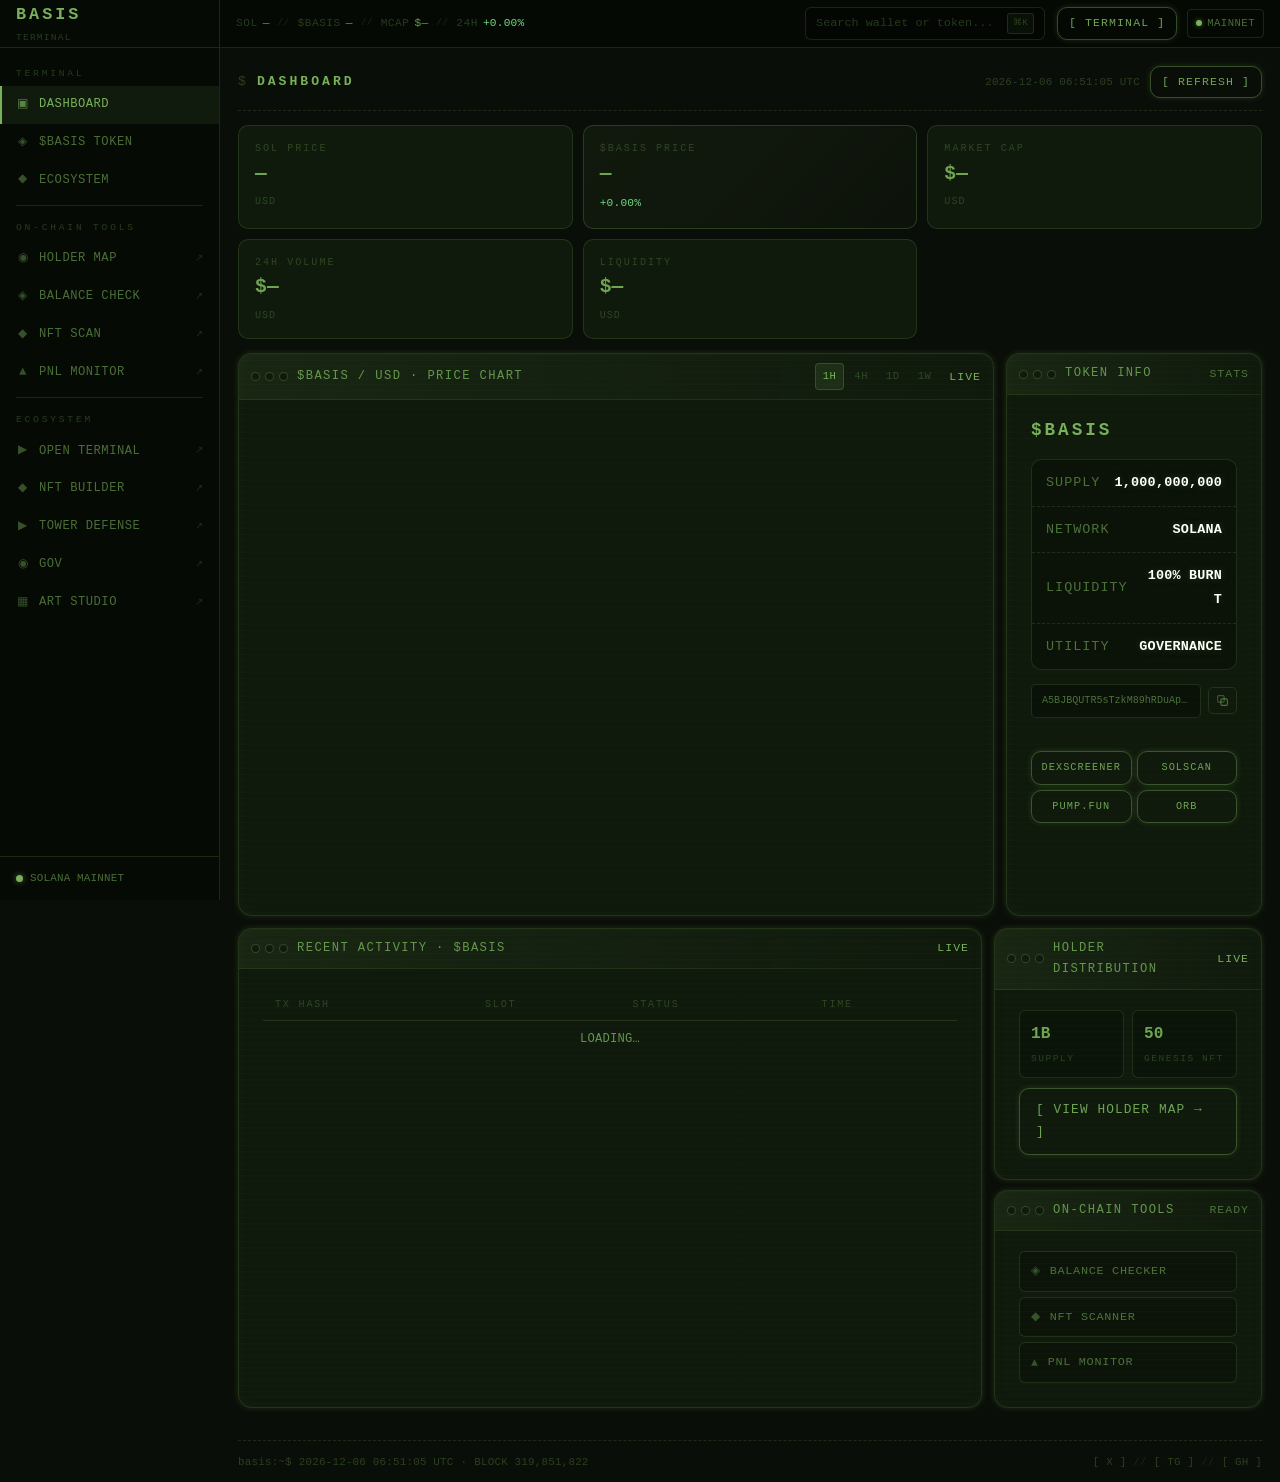
==== commit 515d9de4: "feat: add BASIS Art Studio to sidebar nav and ecosystem section - Added ART STUDIO nav link in sideb" ====
--- a/index.html
+++ b/index.html
@@ -100,6 +100,9 @@
         <a href="https://dao.databasis.info/" target="_blank" rel="noopener noreferrer" class="nav-item ext">
           <span class="nav-icon" aria-hidden="true">◉</span> GOV
         </a>
+        <a href="https://art.databasis.info/" target="_blank" rel="noopener noreferrer" class="nav-item ext">
+          <span class="nav-icon" aria-hidden="true">▦</span> ART STUDIO
+        </a>
       </div>
 
     </nav>
@@ -617,6 +620,24 @@
           <a href="https://game.databasis.info/" target="_blank" rel="noopener noreferrer" class="btn btn-featured" style="margin-top:14px">[ PLAY NOW ]</a>
         </section>
 
+        <!-- ART STUDIO -->
+        <section class="panel" aria-label="BASIS Art Studio">
+          <div class="mbar">
+            <div class="mbar-l">
+              <div class="dots" aria-hidden="true">
+                <span class="dot"></span><span class="dot"></span><span class="dot"></span>
+              </div>
+              <div class="mlabel">BASIS://ART-STUDIO</div>
+            </div>
+            <div class="mstatus live">LIVE</div>
+          </div>
+          <h2>&gt; BASIS ART STUDIO</h2>
+          <p class="prose">
+            Browser-based pixel &amp; ASCII art studio built for the BASIS community. Draw, animate, and export terminal-style artwork with WebGL CRT shaders, symmetry modes, animation timeline, and a full command palette. No install required.
+          </p>
+          <a href="https://art.databasis.info/" target="_blank" rel="noopener noreferrer" class="btn btn-featured" style="margin-top:14px">[ OPEN ART STUDIO ]</a>
+        </section>
+
         <!-- On-Chain Tools -->
         <section class="panel" aria-label="On-chain analytics tools">
           <div class="mbar">
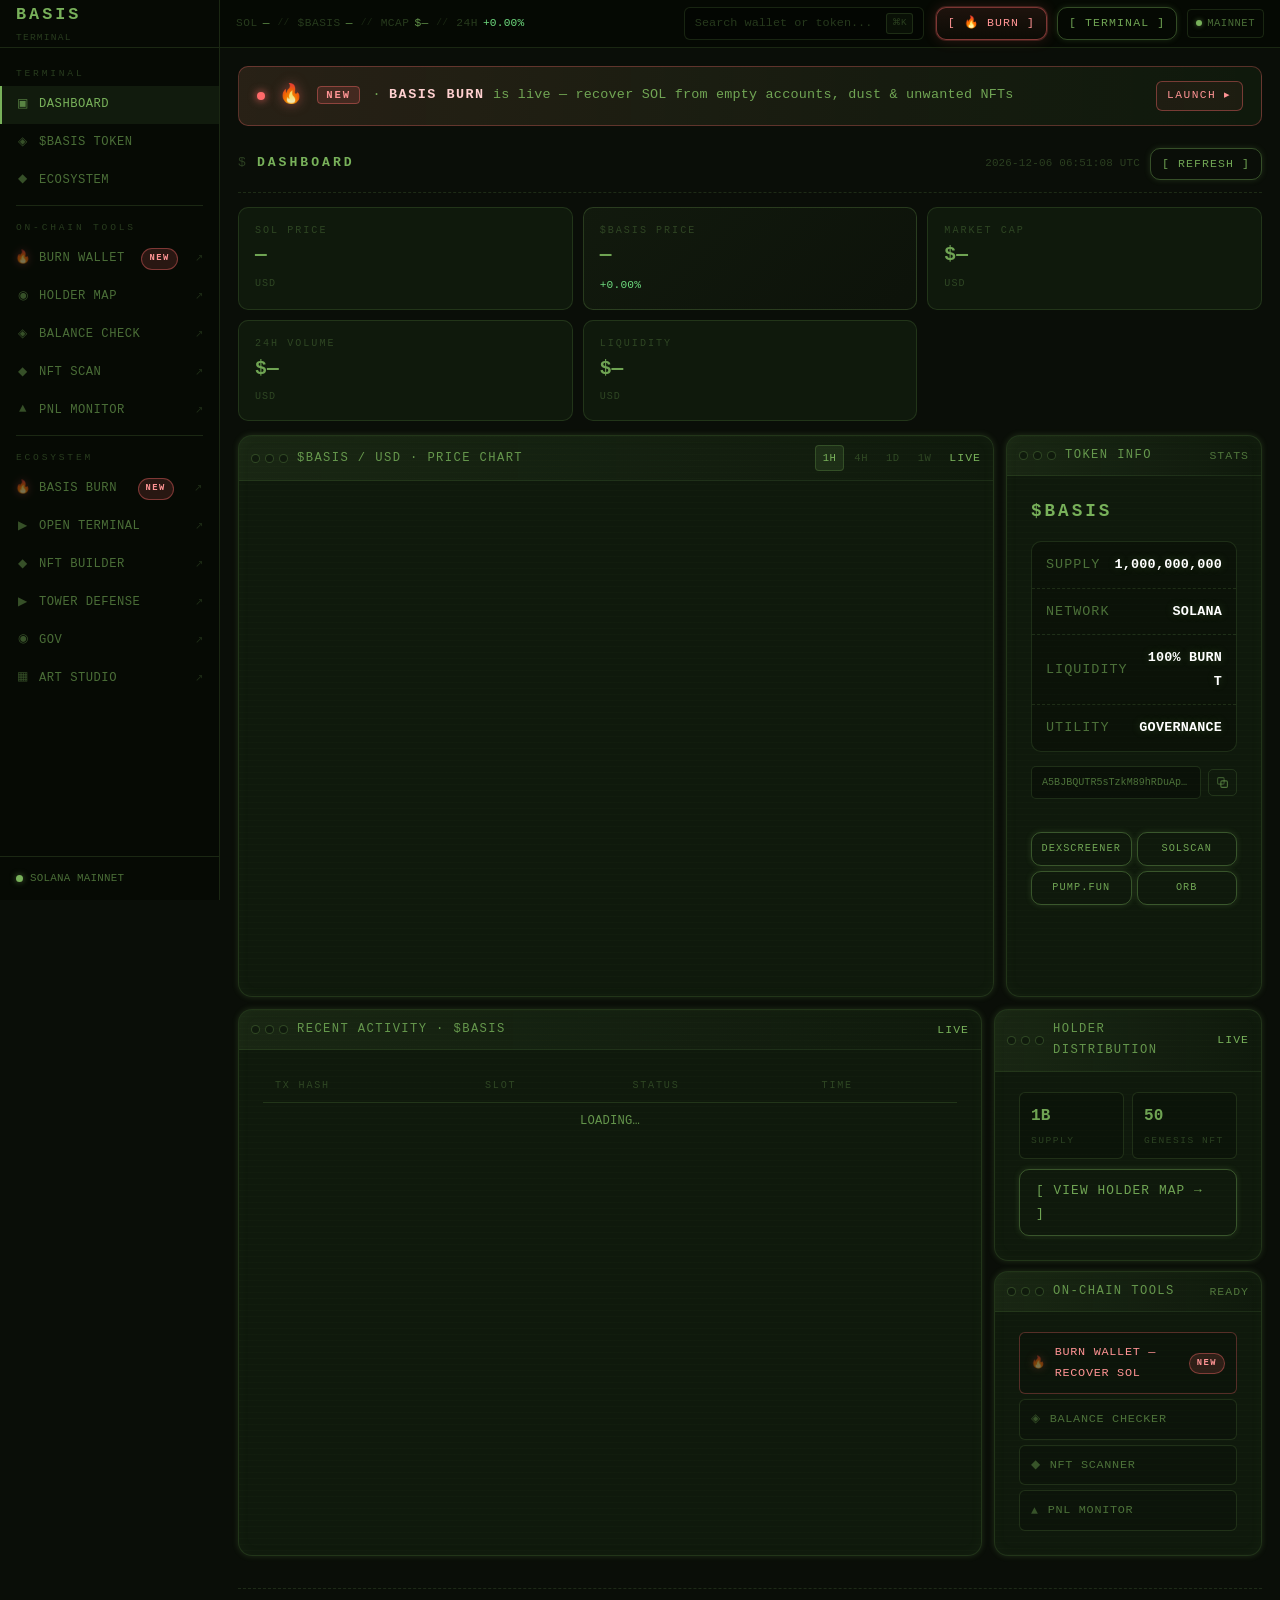
==== commit 35a8e752: "add Basis Burn integration across the main site Surfaces the new burn.databasis.info app in six nota" ====
--- a/index.html
+++ b/index.html
@@ -70,6 +70,10 @@
 
       <div class="nav-section">
         <div class="nav-label">ON-CHAIN TOOLS</div>
+        <a href="https://burn.databasis.info/" target="_blank" rel="noopener noreferrer" class="nav-item ext nav-burn">
+          <span class="nav-icon" aria-hidden="true">🔥</span> BURN WALLET
+          <span class="nav-badge">NEW</span>
+        </a>
         <a href="map.html" class="nav-item ext">
           <span class="nav-icon" aria-hidden="true">◉</span> HOLDER MAP
         </a>
@@ -88,6 +92,10 @@
 
       <div class="nav-section">
         <div class="nav-label">ECOSYSTEM</div>
+        <a href="https://burn.databasis.info/" target="_blank" rel="noopener noreferrer" class="nav-item ext nav-burn">
+          <span class="nav-icon" aria-hidden="true">🔥</span> BASIS BURN
+          <span class="nav-badge">NEW</span>
+        </a>
         <a href="https://terminal.databasis.info/" target="_blank" rel="noopener noreferrer" class="nav-item ext">
           <span class="nav-icon" aria-hidden="true">▶</span> OPEN TERMINAL
         </a>
@@ -164,6 +172,9 @@
 
     <!-- Right actions -->
     <div class="topbar-right">
+      <a href="https://burn.databasis.info/" target="_blank" rel="noopener noreferrer" class="btn btn-sm btn-burn-cta" aria-label="Basis Burn — recover SOL from empty accounts">
+        [ 🔥 BURN ]
+      </a>
       <a href="https://terminal.databasis.info/" target="_blank" rel="noopener noreferrer" class="btn btn-sm">
         [ TERMINAL ]
       </a>
@@ -184,6 +195,22 @@
     <!-- TAB: DASHBOARD                                                     -->
     <!-- ================================================================== -->
     <div class="tab-pane active" id="tab-dashboard" role="tabpanel" aria-label="Dashboard">
+
+      <!-- New-app announcement: Basis Burn launched. Pinned at the top of
+           the dashboard so every visitor sees it on landing. Click-anywhere
+           target so users can launch without aiming at the small CTA. -->
+      <a href="https://burn.databasis.info/"
+         target="_blank" rel="noopener noreferrer"
+         class="burn-announce"
+         aria-label="Basis Burn — recover SOL from empty accounts, dust, and unwanted NFTs">
+        <span class="ba-pulse" aria-hidden="true"></span>
+        <span class="ba-flame" aria-hidden="true">🔥</span>
+        <span class="ba-text">
+          <b>NEW</b> · <strong>BASIS BURN</strong> is live —
+          recover SOL from empty accounts, dust &amp; unwanted NFTs
+        </span>
+        <span class="ba-cta">launch ▸</span>
+      </a>
 
       <div class="page-header">
         <div class="page-title">
@@ -375,6 +402,10 @@
               <div class="mstatus">READY</div>
             </div>
             <nav class="tool-links" aria-label="On-chain tool links">
+              <a href="https://burn.databasis.info/" target="_blank" rel="noopener noreferrer" class="tool-link tool-link-burn">
+                <span class="tl-icon" aria-hidden="true">🔥</span> BURN WALLET — RECOVER SOL
+                <span class="tl-badge">NEW</span>
+              </a>
               <a href="tools.html#balance" class="tool-link">
                 <span class="tl-icon" aria-hidden="true">◈</span> BALANCE CHECKER
               </a>
@@ -522,6 +553,28 @@
 
       <div class="eco-grid">
 
+        <!-- BASIS BURN — flagship new app, placed first in the eco-grid -->
+        <section class="panel panel-burn" aria-label="Basis Burn app">
+          <div class="mbar">
+            <div class="mbar-l">
+              <div class="dots" aria-hidden="true">
+                <span class="dot"></span><span class="dot"></span><span class="dot"></span>
+              </div>
+              <div class="mlabel">BASIS://BURN</div>
+            </div>
+            <div class="mstatus live">LIVE · NEW</div>
+          </div>
+          <h2>&gt; BASIS BURN</h2>
+          <p class="prose">
+            Close empty Solana token accounts, burn unwanted tokens, NFTs and cNFTs to reclaim
+            the SOL rent locked in them. Every Solana wallet has dust worth recovering — Basis Burn
+            finds it in seconds and refunds it to your wallet in a single signed transaction.
+            <br><br>
+            <span style="color:var(--pos)">100% free · no fees · open source · audit-passed</span>
+          </p>
+          <a href="https://burn.databasis.info/" target="_blank" rel="noopener noreferrer" class="btn btn-featured" style="margin-top:14px">[ 🔥 LAUNCH BASIS BURN ]</a>
+        </section>
+
         <!-- Basis Terminal -->
         <section class="panel" aria-label="Basis Terminal app">
           <div class="mbar">
--- a/css/widgets.css
+++ b/css/widgets.css
@@ -491,3 +491,199 @@
     animation: none;
   }
 }
+
+/* ═══════════════════════════════════════════════════════════════════════════
+   BASIS BURN integration (announcement strip, sidebar/topbar buttons,
+   ecosystem panel, dashboard tool link). Red theme so the burn CTAs stand
+   out from the green-on-black ecosystem palette without clashing.
+   ═══════════════════════════════════════════════════════════════════════════ */
+
+/* Topbar button — red theme, distinct from the green [TERMINAL] button */
+.btn.btn-burn-cta {
+  color: #ff9494;
+  border-color: rgba(255, 106, 106, 0.45);
+  background: linear-gradient(180deg, rgba(255, 106, 106, 0.10) 0%, rgba(255, 106, 106, 0.03) 100%);
+  box-shadow: 0 0 0 1px rgba(255, 106, 106, 0.18), 0 0 14px rgba(255, 106, 106, 0.18);
+  transition: background .15s, border-color .15s, box-shadow .15s, color .15s;
+}
+.btn.btn-burn-cta:hover {
+  color: #ffd0d0;
+  border-color: #ff6a6a;
+  background: linear-gradient(180deg, rgba(255, 106, 106, 0.22) 0%, rgba(255, 106, 106, 0.08) 100%);
+  box-shadow: 0 0 0 1px #ff6a6a, 0 0 24px rgba(255, 106, 106, 0.40);
+}
+
+/* Sidebar burn link — slight red tint + always-visible NEW pill */
+.nav-item.nav-burn { position: relative; }
+.nav-item.nav-burn .nav-icon {
+  filter: drop-shadow(0 0 4px rgba(255, 106, 106, 0.55));
+}
+.nav-badge {
+  margin-left: auto;
+  font-size: 0.55rem;
+  letter-spacing: 1.5px;
+  background: rgba(255, 106, 106, 0.14);
+  color: #ff9494;
+  border: 1px solid rgba(255, 106, 106, 0.40);
+  border-radius: 999px;
+  padding: 2px 7px;
+  font-weight: 600;
+}
+
+/* Dashboard top-of-page announcement strip */
+.burn-announce {
+  display: flex;
+  align-items: center;
+  gap: 14px;
+  margin: 0 0 22px;
+  padding: 14px 18px;
+  background:
+    linear-gradient(90deg, rgba(255, 106, 106, 0.10) 0%, rgba(255, 106, 106, 0.03) 60%, transparent 100%),
+    var(--surface, rgba(20, 35, 18, 0.55));
+  border: 1px solid rgba(255, 106, 106, 0.30);
+  border-radius: 10px;
+  color: var(--text, #cfe6b8);
+  text-decoration: none;
+  font-family: 'IBM Plex Mono', monospace;
+  font-size: 0.84rem;
+  position: relative;
+  overflow: hidden;
+  transition: border-color .2s, background .2s, transform .15s, box-shadow .2s;
+}
+.burn-announce:hover {
+  border-color: rgba(255, 106, 106, 0.65);
+  background:
+    linear-gradient(90deg, rgba(255, 106, 106, 0.18) 0%, rgba(255, 106, 106, 0.06) 60%, transparent 100%),
+    var(--surface, rgba(20, 35, 18, 0.55));
+  box-shadow: 0 0 24px rgba(255, 106, 106, 0.20);
+  transform: translateY(-1px);
+}
+.burn-announce .ba-pulse {
+  width: 8px;
+  height: 8px;
+  border-radius: 50%;
+  background: #ff6a6a;
+  box-shadow: 0 0 8px #ff6a6a;
+  animation: burn-announce-pulse 1.6s ease-in-out infinite;
+  flex-shrink: 0;
+}
+.burn-announce .ba-flame {
+  font-size: 1.2rem;
+  line-height: 1;
+  filter: drop-shadow(0 0 6px rgba(255, 106, 106, 0.55));
+  flex-shrink: 0;
+}
+.burn-announce .ba-text {
+  flex: 1;
+  letter-spacing: 0.2px;
+  line-height: 1.4;
+}
+.burn-announce .ba-text b {
+  color: #ff9494;
+  letter-spacing: 2px;
+  font-weight: 600;
+  font-size: 0.66rem;
+  text-transform: uppercase;
+  background: rgba(255, 106, 106, 0.14);
+  border: 1px solid rgba(255, 106, 106, 0.40);
+  padding: 2px 8px;
+  border-radius: 4px;
+  margin-right: 4px;
+}
+.burn-announce .ba-text strong {
+  color: #ffd0d0;
+  font-weight: 600;
+  letter-spacing: 1.5px;
+}
+.burn-announce .ba-cta {
+  color: #ff9494;
+  font-weight: 500;
+  letter-spacing: 1.5px;
+  text-transform: uppercase;
+  font-size: 0.7rem;
+  flex-shrink: 0;
+  padding: 4px 10px;
+  border: 1px solid rgba(255, 106, 106, 0.40);
+  border-radius: 6px;
+  background: rgba(255, 106, 106, 0.06);
+  transition: background .15s, color .15s, border-color .15s;
+}
+.burn-announce:hover .ba-cta {
+  color: #ffd0d0;
+  border-color: #ff6a6a;
+  background: rgba(255, 106, 106, 0.18);
+}
+@keyframes burn-announce-pulse {
+  0%, 100% { transform: scale(1);   opacity: 0.9; }
+  50%      { transform: scale(1.4); opacity: 1;   }
+}
+
+/* Mobile — stack the announcement vertically so nothing overflows on phones */
+@media (max-width: 700px) {
+  .burn-announce {
+    flex-wrap: wrap;
+    padding: 12px 14px;
+    gap: 10px;
+  }
+  .burn-announce .ba-text { flex: 1 1 100%; font-size: 0.78rem; }
+  .burn-announce .ba-cta  { margin-left: auto; }
+}
+
+/* Dashboard "On-Chain Tools" tool-link variant — burn entry styled red */
+.tool-link.tool-link-burn {
+  color: #ff9494;
+  border-color: rgba(255, 106, 106, 0.30);
+  position: relative;
+}
+.tool-link.tool-link-burn:hover {
+  color: #ffd0d0;
+  border-color: rgba(255, 106, 106, 0.55);
+  background: rgba(255, 106, 106, 0.05);
+}
+.tool-link.tool-link-burn .tl-icon {
+  filter: drop-shadow(0 0 4px rgba(255, 106, 106, 0.55));
+}
+.tl-badge {
+  margin-left: auto;
+  font-size: 0.55rem;
+  letter-spacing: 1.5px;
+  font-weight: 600;
+  background: rgba(255, 106, 106, 0.14);
+  color: #ff9494;
+  border: 1px solid rgba(255, 106, 106, 0.40);
+  border-radius: 999px;
+  padding: 2px 7px;
+}
+
+/* Ecosystem tab — featured BASIS BURN panel gets a soft red border so it
+   reads as a flagship/new card without breaking the grid rhythm. */
+.panel.panel-burn {
+  border-color: rgba(255, 106, 106, 0.32);
+  box-shadow:
+    inset 0 0 0 1px rgba(255, 106, 106, 0.06),
+    0 0 28px rgba(255, 106, 106, 0.10);
+}
+.panel.panel-burn h2 {
+  color: #ff9494;
+  text-shadow: 0 0 14px rgba(255, 106, 106, 0.35);
+}
+.panel.panel-burn .mbar {
+  border-bottom-color: rgba(255, 106, 106, 0.18);
+}
+.panel.panel-burn .mstatus.live {
+  color: #ff9494;
+}
+.panel.panel-burn .btn.btn-featured {
+  background: linear-gradient(180deg, rgba(255, 106, 106, 0.16) 0%, rgba(255, 106, 106, 0.05) 100%);
+  border-color: rgba(255, 106, 106, 0.50);
+  color: #ffd0d0;
+}
+.panel.panel-burn .btn.btn-featured:hover {
+  background: linear-gradient(180deg, rgba(255, 106, 106, 0.30) 0%, rgba(255, 106, 106, 0.10) 100%);
+  border-color: #ff6a6a;
+  box-shadow: 0 0 24px rgba(255, 106, 106, 0.45);
+}
+
+@media (prefers-reduced-motion: reduce) {
+  .burn-announce .ba-pulse { animation: none; }
+}
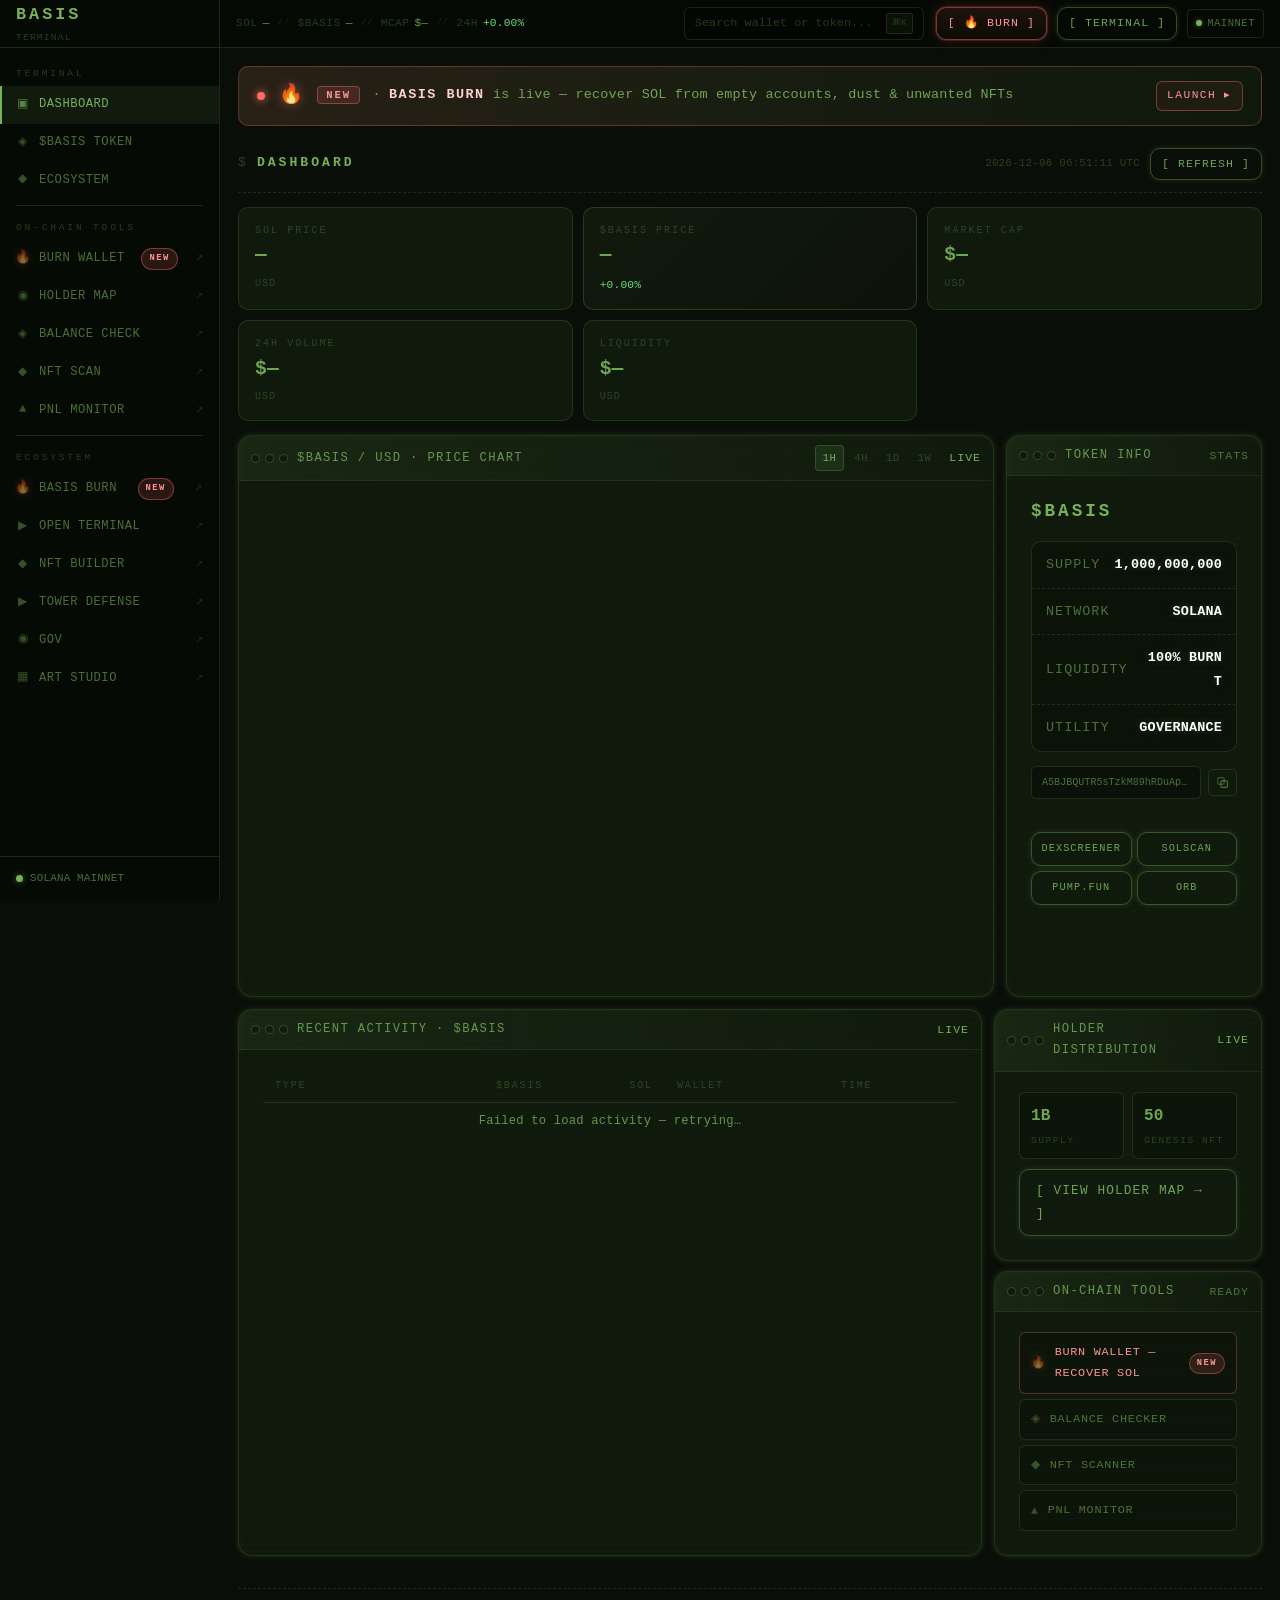
==== commit 923e04dd: "rebuild dashboard activity table — real $BASIS trade data Replace the opaque sig+slot+status table w" ====
--- a/index.html
+++ b/index.html
@@ -345,17 +345,18 @@
             <div class="mstatus live">LIVE</div>
           </div>
           <div class="table-wrap">
-            <table class="data-table" aria-label="Recent $BASIS transactions">
+            <table class="data-table activity-table" aria-label="Recent $BASIS transactions">
               <thead>
                 <tr>
-                  <th scope="col">TX HASH</th>
-                  <th scope="col">SLOT</th>
-                  <th scope="col">STATUS</th>
+                  <th scope="col">TYPE</th>
+                  <th scope="col" class="num">$BASIS</th>
+                  <th scope="col" class="num">SOL</th>
+                  <th scope="col">WALLET</th>
                   <th scope="col">TIME</th>
                 </tr>
               </thead>
               <tbody id="txTableBody">
-                <tr><td colspan="4" class="tx-empty">LOADING…</td></tr>
+                <tr><td colspan="5" class="tx-empty">LOADING…</td></tr>
               </tbody>
             </table>
           </div>
--- a/css/widgets.css
+++ b/css/widgets.css
@@ -348,6 +348,116 @@
   color: var(--text-mute);
   padding: 24px;
   font-size: 0.76rem;
+}
+
+/* ── Activity feed (BUY/SELL/TRANSFER table) ───────────────── */
+
+/* Right-align numeric columns and use tabular figures so amounts visually
+   stack regardless of digit count. */
+.data-table.activity-table th.num,
+.data-table.activity-table td.num {
+  text-align: right;
+  font-variant-numeric: tabular-nums;
+}
+
+/* Whole row is clickable → solscan tx. Cursor + hover signal that. */
+.activity-row { cursor: pointer; transition: background .12s; }
+.activity-row:hover td  { background: rgba(120, 177, 90, 0.04); }
+.activity-row:focus-visible {
+  outline: 1px solid var(--g, #78b15a);
+  outline-offset: -1px;
+}
+
+/* TYPE pill — color-coded so a degen scanning the column reads the
+   buy/sell ratio at a glance. */
+.tx-type {
+  display: inline-block;
+  font-size: 0.62rem;
+  font-weight: 600;
+  letter-spacing: 1.5px;
+  text-transform: uppercase;
+  padding: 2px 8px;
+  border-radius: 4px;
+  border: 1px solid transparent;
+  vertical-align: middle;
+}
+.tx-type.type-buy {
+  color: #6dd97d;
+  background: rgba(109, 217, 125, 0.10);
+  border-color: rgba(109, 217, 125, 0.32);
+}
+.tx-type.type-sell {
+  color: #ff9494;
+  background: rgba(255, 106, 106, 0.10);
+  border-color: rgba(255, 106, 106, 0.34);
+}
+.tx-type.type-transfer {
+  color: #c4c79a;
+  background: rgba(196, 199, 154, 0.06);
+  border-color: rgba(196, 199, 154, 0.22);
+}
+.tx-type.type-receive {
+  color: #d8a93a;       /* amber — distinguishable from BUY without confusing it */
+  background: rgba(216, 169, 58, 0.08);
+  border-color: rgba(216, 169, 58, 0.30);
+}
+
+/* DEX source chip — small, subdued, sits next to the TYPE pill. */
+.tx-source {
+  display: inline-block;
+  margin-left: 8px;
+  font-size: 0.6rem;
+  letter-spacing: 0.5px;
+  color: var(--text-mute, rgba(120, 177, 90, 0.45));
+  background: rgba(120, 177, 90, 0.05);
+  border: 1px solid rgba(120, 177, 90, 0.12);
+  padding: 1px 6px;
+  border-radius: 3px;
+  vertical-align: middle;
+  text-transform: lowercase;
+}
+
+/* Amount cells get a faint color hint matching the TYPE — eye-trains the
+   reader without needing to look at the pill column. */
+.amount-buy  { color: #6dd97d; }
+.amount-sell { color: #ff9494; }
+.amount-transfer,
+.amount-receive { color: var(--text); }
+
+/* Wallet link — subtler than the row's own click target so the eye knows
+   it's a separate destination (account page vs tx page). */
+.wallet-link {
+  font-variant-numeric: tabular-nums;
+  letter-spacing: 0.3px;
+}
+
+/* Time cell — right-most, slightly dim so it reads as metadata. */
+.tx-time {
+  color: var(--text-dim, rgba(120, 177, 90, 0.55));
+  font-size: 0.74rem;
+  font-variant-numeric: tabular-nums;
+}
+
+/* Fresh-row highlight on poll: a single soft glow that fades out so the
+   user catches new activity in their peripheral vision. */
+@keyframes activity-fresh-flash {
+  0%   { background: rgba(109, 217, 125, 0.18); }
+  100% { background: rgba(109, 217, 125, 0.00); }
+}
+.activity-row.row-fresh td {
+  animation: activity-fresh-flash 2.4s ease-out;
+}
+
+/* Mobile — drop the SOL column on narrow screens to keep the table readable.
+   The TYPE pill + $BASIS amount carry the signal; SOL detail is a tap
+   away in the linked solscan tx. */
+@media (max-width: 700px) {
+  .activity-table th:nth-child(3),
+  .activity-table td:nth-child(3) { display: none; }
+}
+
+@media (prefers-reduced-motion: reduce) {
+  .activity-row.row-fresh td { animation: none; }
 }
 
 /* ── Ecosystem stack (sidebar column) ─────────────────────── */
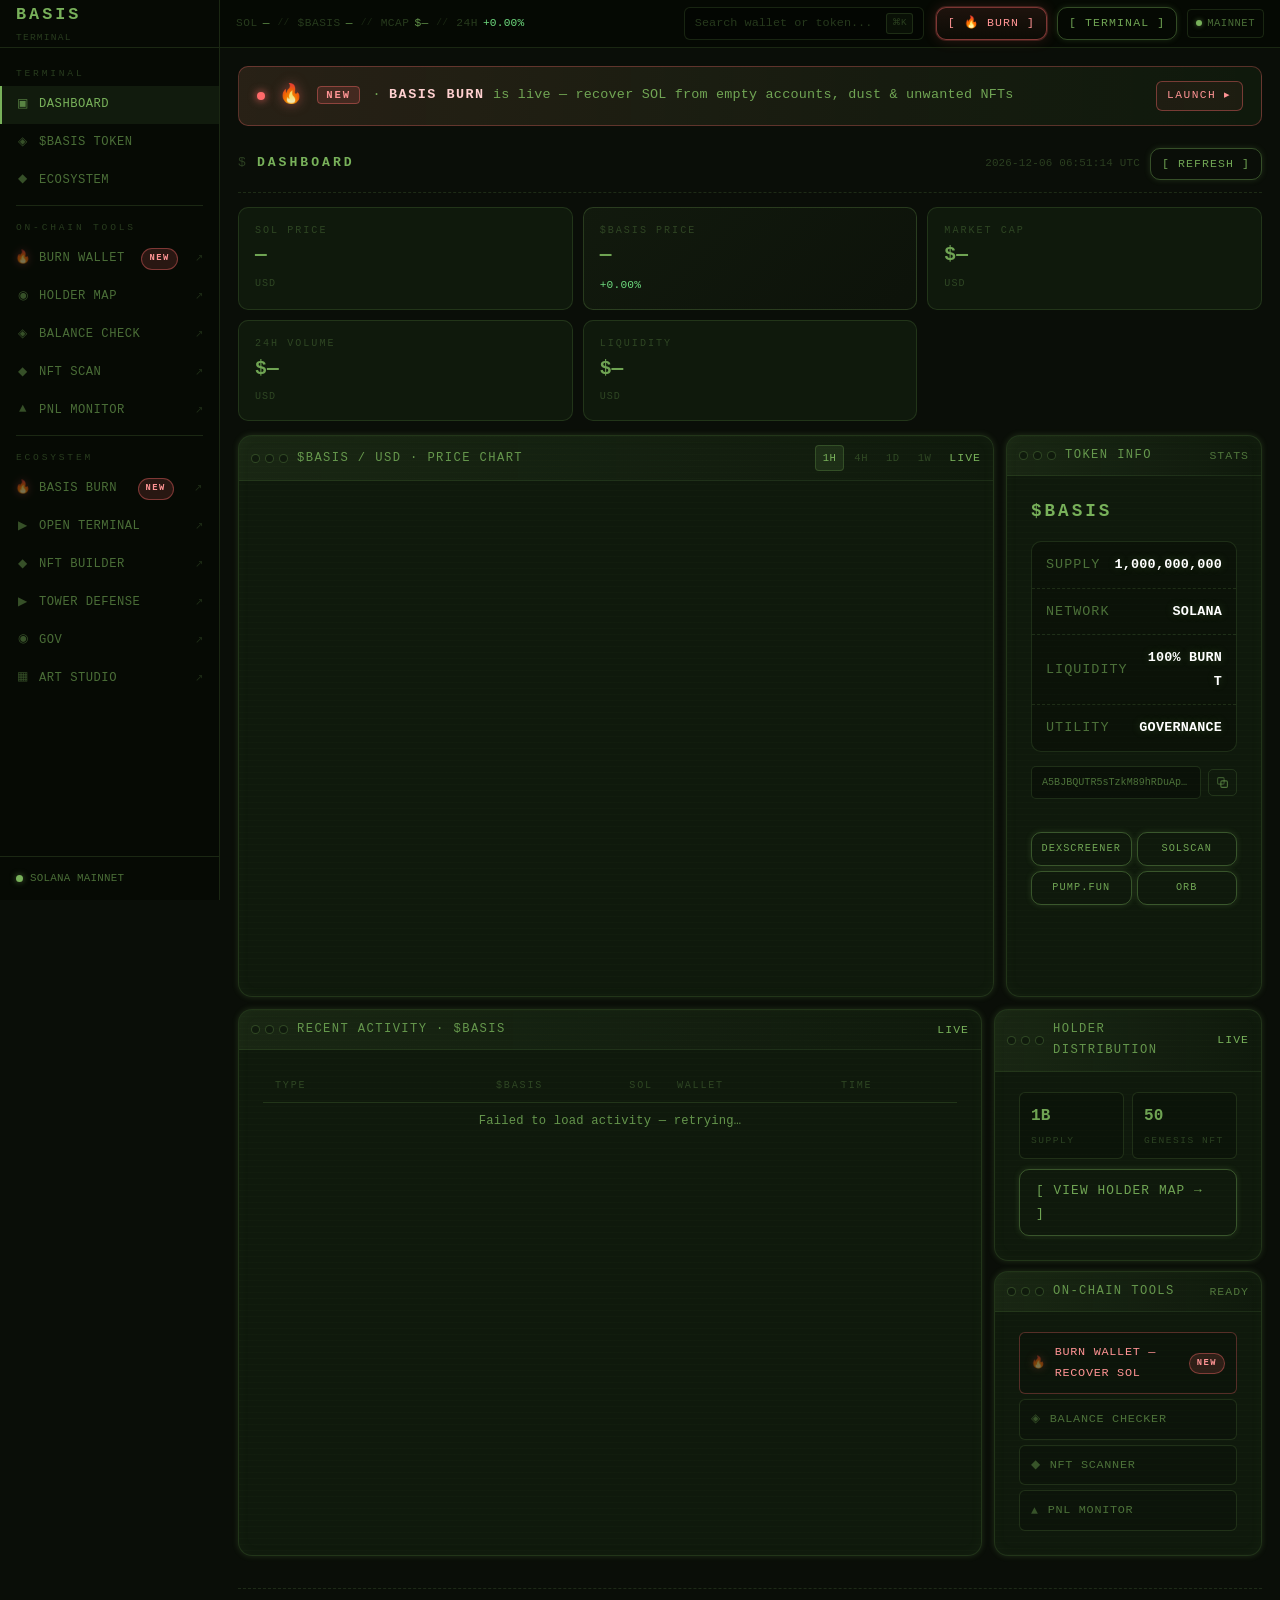
==== commit 8edbcd72: "add canonical project docs (overview, whitepaper, roadmap, security) Four documents covering the ful" ====
--- a/index.html
+++ b/index.html
@@ -692,6 +692,31 @@
           <a href="https://art.databasis.info/" target="_blank" rel="noopener noreferrer" class="btn btn-featured" style="margin-top:14px">[ OPEN ART STUDIO ]</a>
         </section>
 
+        <!-- Docs (Whitepaper, Roadmap, Security) -->
+        <section class="panel" aria-label="Project documentation">
+          <div class="mbar">
+            <div class="mbar-l">
+              <div class="dots" aria-hidden="true">
+                <span class="dot"></span><span class="dot"></span><span class="dot"></span>
+              </div>
+              <div class="mlabel">BASIS://DOCS</div>
+            </div>
+            <div class="mstatus">v1.0</div>
+          </div>
+          <h2>&gt; PROJECT DOCS</h2>
+          <p class="prose">
+            Canonical project documentation: ecosystem overview, the
+            full technical and economic whitepaper, the public
+            roadmap, and our security architecture and audit memos.
+          </p>
+          <div class="btn-grid" style="margin-top:14px" role="group" aria-label="Documentation links">
+            <a href="https://github.com/solbasis/databasis-web/blob/main/docs/OVERVIEW.md"   target="_blank" rel="noopener noreferrer" class="btn">[ OVERVIEW ]</a>
+            <a href="https://github.com/solbasis/databasis-web/blob/main/docs/WHITEPAPER.md" target="_blank" rel="noopener noreferrer" class="btn btn-featured">[ WHITEPAPER ]</a>
+            <a href="https://github.com/solbasis/databasis-web/blob/main/docs/ROADMAP.md"    target="_blank" rel="noopener noreferrer" class="btn">[ ROADMAP ]</a>
+            <a href="https://github.com/solbasis/databasis-web/blob/main/docs/SECURITY.md"   target="_blank" rel="noopener noreferrer" class="btn">[ SECURITY ]</a>
+          </div>
+        </section>
+
         <!-- On-Chain Tools -->
         <section class="panel" aria-label="On-chain analytics tools">
           <div class="mbar">
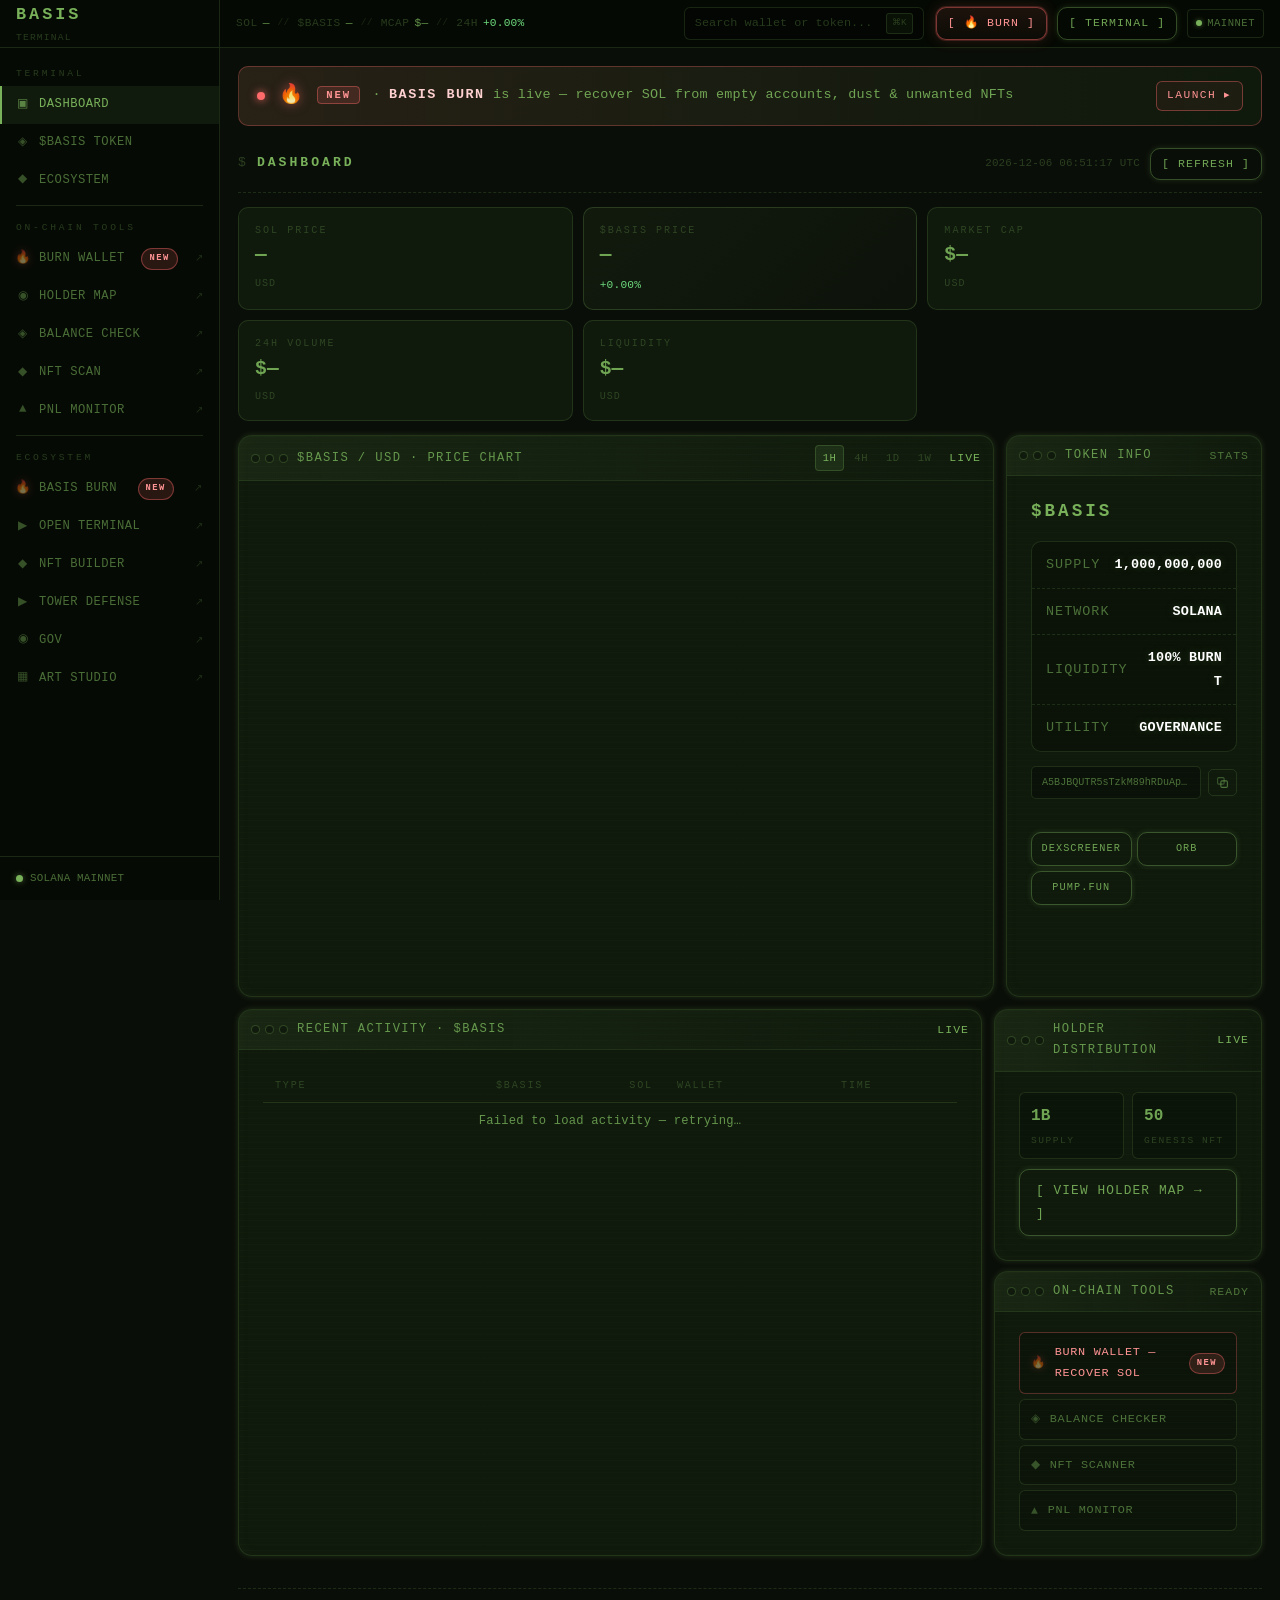
==== commit 5db27d94: "switch all explorer links from Solscan to Orb (orbmarkets.io) User asked to consolidate ecosystem ex" ====
--- a/index.html
+++ b/index.html
@@ -322,9 +322,8 @@
 
           <div class="explorer-links" role="group" aria-label="Token explorer links">
             <a id="dexLink" href="#" target="_blank" rel="noopener noreferrer" class="btn">DEXSCREENER</a>
-            <a id="solscanLink" href="#" target="_blank" rel="noopener noreferrer" class="btn">SOLSCAN</a>
+            <a id="orbLink" href="#" target="_blank" rel="noopener noreferrer" class="btn">ORB</a>
             <a id="pumpLink" href="#" target="_blank" rel="noopener noreferrer" class="btn">PUMP.FUN</a>
-            <a id="orbLink" href="#" target="_blank" rel="noopener noreferrer" class="btn">ORB</a>
           </div>
         </section>
 
@@ -502,12 +501,11 @@
           </div>
           <div class="toast" id="toast2" role="status" aria-live="polite"></div>
           <div class="btn-grid" style="margin-top:16px" role="group" aria-label="Token explorers">
-            <a id="dexLink2"     href="#" target="_blank" rel="noopener noreferrer" class="btn">[ DEXSCREENER ]</a>
-            <a id="solscanLink2" href="#" target="_blank" rel="noopener noreferrer" class="btn">[ SOLSCAN ]</a>
-            <a id="pumpLink2"    href="#" target="_blank" rel="noopener noreferrer" class="btn">[ PUMP.FUN ]</a>
-            <a id="orbLink2"     href="#" target="_blank" rel="noopener noreferrer" class="btn">[ ORB ]</a>
+            <a id="dexLink2"  href="#" target="_blank" rel="noopener noreferrer" class="btn">[ DEXSCREENER ]</a>
+            <a id="orbLink2"  href="#" target="_blank" rel="noopener noreferrer" class="btn">[ ORB ]</a>
+            <a id="pumpLink2" href="#" target="_blank" rel="noopener noreferrer" class="btn">[ PUMP.FUN ]</a>
             <a href="https://moontok.io/coins/basis" target="_blank" rel="noopener noreferrer" class="btn">[ MOONTOK ]</a>
-            <a id="mobyLink"    href="#" target="_blank" rel="noopener noreferrer" class="btn">[ MOBYSCREENER ]</a>
+            <a id="mobyLink"  href="#" target="_blank" rel="noopener noreferrer" class="btn">[ MOBYSCREENER ]</a>
           </div>
         </section>
 
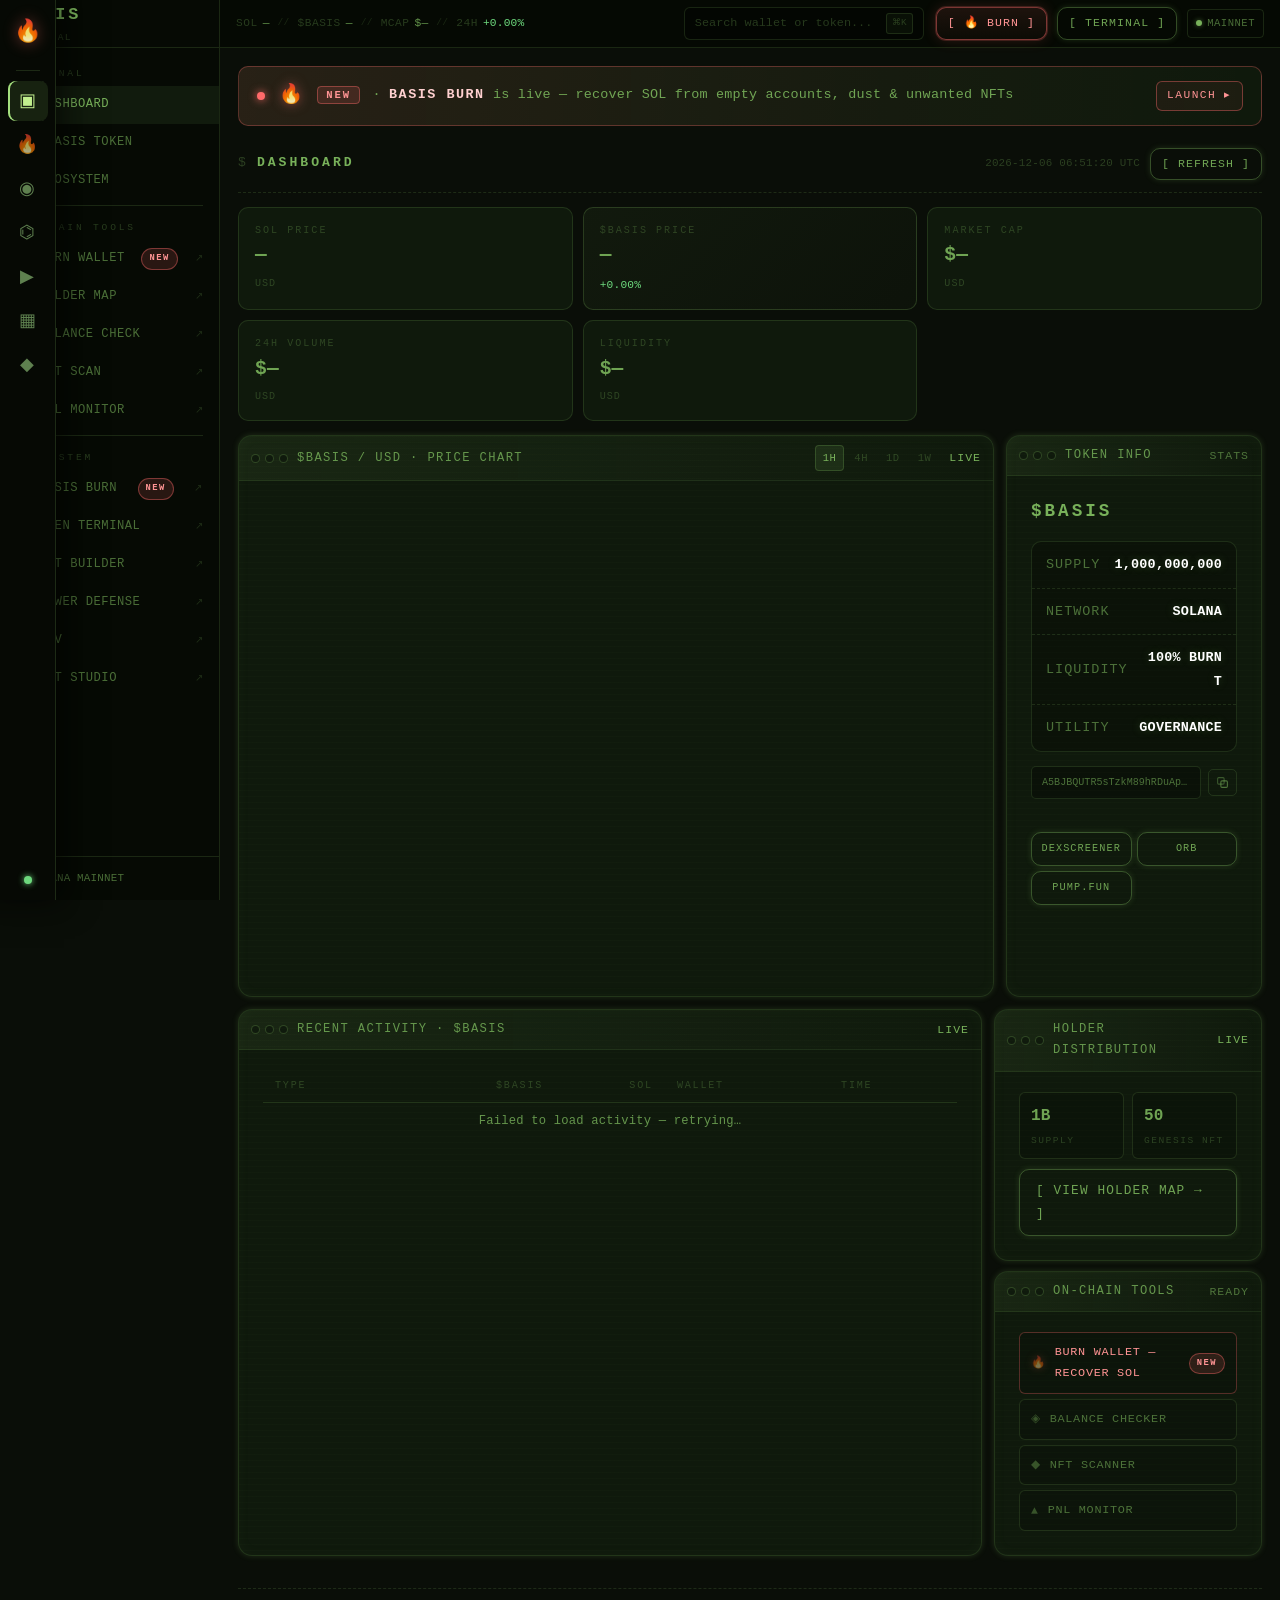
==== commit 49974055: "add BASIS Shell — shared sidebar across the ecosystem A persistent left rail (56px icon-only) + slid" ====
--- a/index.html
+++ b/index.html
@@ -28,6 +28,10 @@
   <link rel="stylesheet" href="css/styles.css">
   <link rel="stylesheet" href="css/terminal.css">
   <link rel="stylesheet" href="css/widgets.css">
+
+  <!-- BASIS Shell — shared sidebar across the ecosystem. Self-mounts. -->
+  <link rel="stylesheet" href="/shell/sidebar.css">
+  <script src="/shell/sidebar.js" defer></script>
 </head>
 <body>
 
--- a/shell/sidebar.css
+++ b/shell/sidebar.css
@@ -0,0 +1,407 @@
+/* ════════════════════════════════════════════════════════════════════════
+   BASIS Shell — shared sidebar across the ecosystem
+   Hosted at https://databasis.info/shell/sidebar.css
+   Imported by burn / chat / DAO / deployer / game / art / terminal.
+   Self-scoped under .basis-shell so it never collides with host app CSS.
+   ════════════════════════════════════════════════════════════════════════ */
+
+@import url('https://fonts.googleapis.com/css2?family=IBM+Plex+Mono:wght@400;500;600&display=swap');
+
+/* Scoped tokens — won't leak into host app's :root */
+.basis-shell, .basis-shell-drawer {
+  --bs-bg:        #060904;
+  --bs-bg2:       #0a1408;
+  --bs-surface:   rgba(20,35,18,.78);
+  --bs-g:         #78b15a;
+  --bs-g-bri:     #a4e07e;
+  --bs-g-hot:     #c2f08e;
+  --bs-g15:       rgba(120,177,90,.15);
+  --bs-g08:       rgba(120,177,90,.08);
+  --bs-g03:       rgba(120,177,90,.03);
+  --bs-text:      rgba(176,225,148,.96);
+  --bs-text-dim:  rgba(140,190,118,.66);
+  --bs-text-mute: rgba(130,180,108,.42);
+  --bs-border:    rgba(120,177,90,.20);
+  --bs-border-hi: rgba(120,177,90,.40);
+  --bs-pos:       #6dd97d;
+  --bs-neg:       #ff6a6a;
+  --bs-mono:      'IBM Plex Mono', ui-monospace, monospace;
+  --bs-rail-w:    56px;
+  --bs-drawer-w:  300px;
+}
+
+/* Push host app content right by the rail width — applied via JS adding
+   the .basis-shell-active class to <html> after auto-mount. */
+html.basis-shell-active body { padding-left: var(--bs-rail-w); }
+@media (max-width: 600px) {
+  html.basis-shell-active body { padding-left: 48px; }
+  .basis-shell { width: 48px !important; }
+}
+
+/* ════ The always-visible icon rail ════ */
+.basis-shell {
+  position: fixed;
+  left: 0; top: 0; bottom: 0;
+  width: var(--bs-rail-w);
+  background: var(--bs-bg);
+  border-right: 1px solid var(--bs-border);
+  display: flex;
+  flex-direction: column;
+  align-items: center;
+  padding: 14px 0 16px;
+  font-family: var(--bs-mono);
+  z-index: 9999;
+  box-shadow: 0 0 24px rgba(0,0,0,.35);
+}
+
+.basis-shell *, .basis-shell-drawer * { box-sizing: border-box; }
+
+/* Logo at top — clickable, opens drawer */
+.bs-logo {
+  width: 38px; height: 38px;
+  display: flex; align-items: center; justify-content: center;
+  cursor: pointer;
+  font-size: 22px;
+  line-height: 1;
+  border-radius: 8px;
+  filter: drop-shadow(0 0 8px rgba(255,106,106,.45));
+  transition: transform .15s, background .15s;
+  user-select: none;
+  margin-bottom: 12px;
+}
+.bs-logo:hover { background: var(--bs-g08); transform: translateY(-1px); }
+
+/* Divider */
+.bs-divider {
+  width: 24px; height: 1px;
+  background: var(--bs-border);
+  margin: 6px 0 10px;
+}
+
+/* Nav stack */
+.bs-nav {
+  flex: 1;
+  display: flex;
+  flex-direction: column;
+  align-items: center;
+  gap: 4px;
+}
+
+.bs-app {
+  width: 40px; height: 40px;
+  display: flex; align-items: center; justify-content: center;
+  cursor: pointer;
+  text-decoration: none;
+  color: var(--bs-text-dim);
+  border-radius: 8px;
+  font-size: 18px;
+  line-height: 1;
+  position: relative;
+  transition: background .15s, color .15s, transform .12s;
+}
+.bs-app:hover {
+  background: var(--bs-g08);
+  color: var(--bs-text);
+  transform: translateY(-1px);
+}
+.bs-app.active {
+  background: var(--bs-g15);
+  color: var(--bs-g-hot);
+  box-shadow: inset 2px 0 0 var(--bs-g-bri);
+}
+.bs-app::after {
+  /* tooltip on hover */
+  content: attr(data-name);
+  position: absolute;
+  left: calc(100% + 8px);
+  top: 50%;
+  transform: translateY(-50%);
+  background: var(--bs-bg2);
+  color: var(--bs-text);
+  border: 1px solid var(--bs-border-hi);
+  padding: 4px 10px;
+  border-radius: 4px;
+  font-size: 11px;
+  letter-spacing: 1px;
+  text-transform: uppercase;
+  white-space: nowrap;
+  opacity: 0;
+  pointer-events: none;
+  transition: opacity .15s, transform .15s;
+  z-index: 10000;
+}
+.bs-app:hover::after {
+  opacity: 1;
+  transform: translateY(-50%) translateX(2px);
+}
+
+/* Status pip at the very bottom */
+.bs-pip {
+  width: 8px; height: 8px;
+  border-radius: 50%;
+  background: var(--bs-pos);
+  box-shadow: 0 0 6px var(--bs-pos);
+  animation: bs-beat 1.6s ease-in-out infinite;
+  margin-top: 12px;
+}
+@keyframes bs-beat {
+  0%, 100% { transform: scale(1); opacity: .9; }
+  50%      { transform: scale(1.4); opacity: 1; }
+}
+
+/* ════ The expanded drawer (overlays content) ════ */
+.basis-shell-overlay {
+  position: fixed;
+  inset: 0;
+  background: rgba(4,8,2,.55);
+  backdrop-filter: blur(3px);
+  -webkit-backdrop-filter: blur(3px);
+  z-index: 9997;
+  opacity: 0;
+  pointer-events: none;
+  transition: opacity .2s;
+}
+.basis-shell-overlay.open {
+  opacity: 1;
+  pointer-events: auto;
+}
+
+.basis-shell-drawer {
+  position: fixed;
+  left: var(--bs-rail-w);
+  top: 0; bottom: 0;
+  width: var(--bs-drawer-w);
+  background: linear-gradient(180deg, var(--bs-bg2) 0%, var(--bs-bg) 100%);
+  border-right: 1px solid var(--bs-border-hi);
+  transform: translateX(-100%);
+  transition: transform .22s cubic-bezier(.4,0,.2,1);
+  z-index: 9998;
+  font-family: var(--bs-mono);
+  color: var(--bs-text);
+  overflow-y: auto;
+  box-shadow: 8px 0 32px rgba(0,0,0,.5);
+}
+.basis-shell-drawer.open { transform: translateX(0); }
+
+@media (max-width: 600px) {
+  .basis-shell-drawer { left: 48px; width: calc(100vw - 48px); }
+}
+
+.bs-drawer-head {
+  padding: 16px 18px 14px;
+  border-bottom: 1px solid var(--bs-border);
+  display: flex;
+  align-items: center;
+  justify-content: space-between;
+  gap: 8px;
+}
+.bs-drawer-title {
+  font-size: 0.78rem;
+  letter-spacing: 3px;
+  text-transform: uppercase;
+  color: var(--bs-g-bri);
+  font-weight: 600;
+}
+.bs-drawer-close {
+  background: transparent;
+  border: 1px solid var(--bs-border);
+  color: var(--bs-text-dim);
+  width: 28px; height: 28px;
+  display: flex; align-items: center; justify-content: center;
+  border-radius: 4px;
+  cursor: pointer;
+  font-size: 14px;
+  transition: color .12s, border-color .12s;
+}
+.bs-drawer-close:hover { color: var(--bs-text); border-color: var(--bs-border-hi); }
+
+.bs-section {
+  padding: 14px 18px;
+  border-bottom: 1px solid var(--bs-border);
+}
+.bs-section-label {
+  font-size: 0.58rem;
+  letter-spacing: 2.5px;
+  text-transform: uppercase;
+  color: var(--bs-text-mute);
+  margin-bottom: 8px;
+}
+
+/* Price ticker */
+.bs-price {
+  display: flex;
+  align-items: baseline;
+  gap: 10px;
+  font-variant-numeric: tabular-nums;
+}
+.bs-price-val {
+  font-size: 1.4rem;
+  color: var(--bs-g-hot);
+  font-weight: 600;
+  letter-spacing: .5px;
+  text-shadow: 0 0 10px rgba(120,177,90,.30);
+}
+.bs-price-val.loading {
+  color: var(--bs-text-mute);
+  letter-spacing: 4px;
+}
+.bs-price-chg {
+  font-size: 0.78rem;
+  font-weight: 500;
+}
+.bs-price-chg.pos { color: var(--bs-pos); }
+.bs-price-chg.neg { color: var(--bs-neg); }
+.bs-price-meta {
+  font-size: 0.62rem;
+  color: var(--bs-text-mute);
+  letter-spacing: 1.5px;
+  text-transform: uppercase;
+  margin-top: 4px;
+}
+
+/* Wallet pill */
+.bs-wallet {
+  display: flex;
+  align-items: center;
+  gap: 8px;
+  padding: 8px 10px;
+  border: 1px solid var(--bs-border);
+  border-radius: 8px;
+  background: var(--bs-g03);
+  font-size: 0.78rem;
+  text-decoration: none;
+  color: var(--bs-text);
+  transition: border-color .12s, background .12s;
+}
+.bs-wallet:hover {
+  border-color: var(--bs-border-hi);
+  background: var(--bs-g08);
+  color: var(--bs-g-hot);
+}
+.bs-wallet.disconnected {
+  color: var(--bs-text-mute);
+}
+.bs-wallet-dot {
+  width: 7px; height: 7px;
+  border-radius: 50%;
+  flex-shrink: 0;
+}
+.bs-wallet-dot.on  { background: var(--bs-pos); box-shadow: 0 0 6px var(--bs-pos); }
+.bs-wallet-dot.off { background: var(--bs-text-mute); }
+.bs-wallet-addr {
+  flex: 1;
+  font-variant-numeric: tabular-nums;
+  letter-spacing: .3px;
+}
+.bs-wallet-arrow {
+  color: var(--bs-text-mute);
+  font-size: 11px;
+}
+
+/* Full app list (with names + descriptions) */
+.bs-app-list {
+  display: flex;
+  flex-direction: column;
+  gap: 2px;
+}
+.bs-app-row {
+  display: flex;
+  align-items: center;
+  gap: 12px;
+  padding: 9px 10px;
+  text-decoration: none;
+  color: var(--bs-text);
+  border-radius: 6px;
+  transition: background .12s, color .12s;
+}
+.bs-app-row:hover { background: var(--bs-g08); color: var(--bs-g-hot); }
+.bs-app-row.active {
+  background: var(--bs-g15);
+  color: var(--bs-g-hot);
+  box-shadow: inset 2px 0 0 var(--bs-g-bri);
+}
+.bs-app-row-icon {
+  font-size: 14px;
+  width: 20px;
+  flex-shrink: 0;
+  text-align: center;
+}
+.bs-app-row-text {
+  flex: 1;
+  display: flex;
+  flex-direction: column;
+  gap: 1px;
+  min-width: 0;
+}
+.bs-app-row-name {
+  font-size: 0.78rem;
+  letter-spacing: 1px;
+  text-transform: uppercase;
+  font-weight: 500;
+}
+.bs-app-row-desc {
+  font-size: 0.62rem;
+  color: var(--bs-text-mute);
+  letter-spacing: .3px;
+  white-space: nowrap;
+  overflow: hidden;
+  text-overflow: ellipsis;
+  text-transform: none;
+}
+.bs-app-row.active .bs-app-row-desc { color: var(--bs-text-dim); }
+
+/* Recent activity line */
+.bs-activity {
+  font-size: 0.72rem;
+  color: var(--bs-text-dim);
+  letter-spacing: .3px;
+  font-variant-numeric: tabular-nums;
+  line-height: 1.5;
+}
+.bs-activity b { color: var(--bs-g-bri); font-weight: 500; }
+.bs-activity-time { color: var(--bs-text-mute); font-size: 0.62rem; }
+
+/* Drawer footer */
+.bs-foot {
+  padding: 12px 18px;
+  font-size: 0.6rem;
+  letter-spacing: 2px;
+  text-transform: uppercase;
+  color: var(--bs-text-mute);
+  display: flex;
+  align-items: center;
+  gap: 8px;
+}
+.bs-foot-pip {
+  width: 6px; height: 6px;
+  border-radius: 50%;
+  background: var(--bs-g);
+  box-shadow: 0 0 5px var(--bs-g);
+  animation: bs-beat 1.6s ease-in-out infinite;
+}
+.bs-foot a { color: inherit; text-decoration: none; }
+.bs-foot a:hover { color: var(--bs-g-bri); }
+
+/* Focus ring (keyboard accessibility) */
+.basis-shell *:focus-visible,
+.basis-shell-drawer *:focus-visible {
+  outline: none;
+  box-shadow: 0 0 0 2px var(--bs-bg), 0 0 0 4px var(--bs-g);
+}
+
+/* Reduced motion */
+@media (prefers-reduced-motion: reduce) {
+  .basis-shell-drawer,
+  .basis-shell-overlay,
+  .bs-app, .bs-app-row, .bs-logo,
+  .bs-pip, .bs-foot-pip {
+    animation: none !important;
+    transition: none !important;
+  }
+}
+
+/* Print: hide the shell */
+@media print {
+  .basis-shell, .basis-shell-drawer, .basis-shell-overlay { display: none !important; }
+  html.basis-shell-active body { padding-left: 0 !important; }
+}
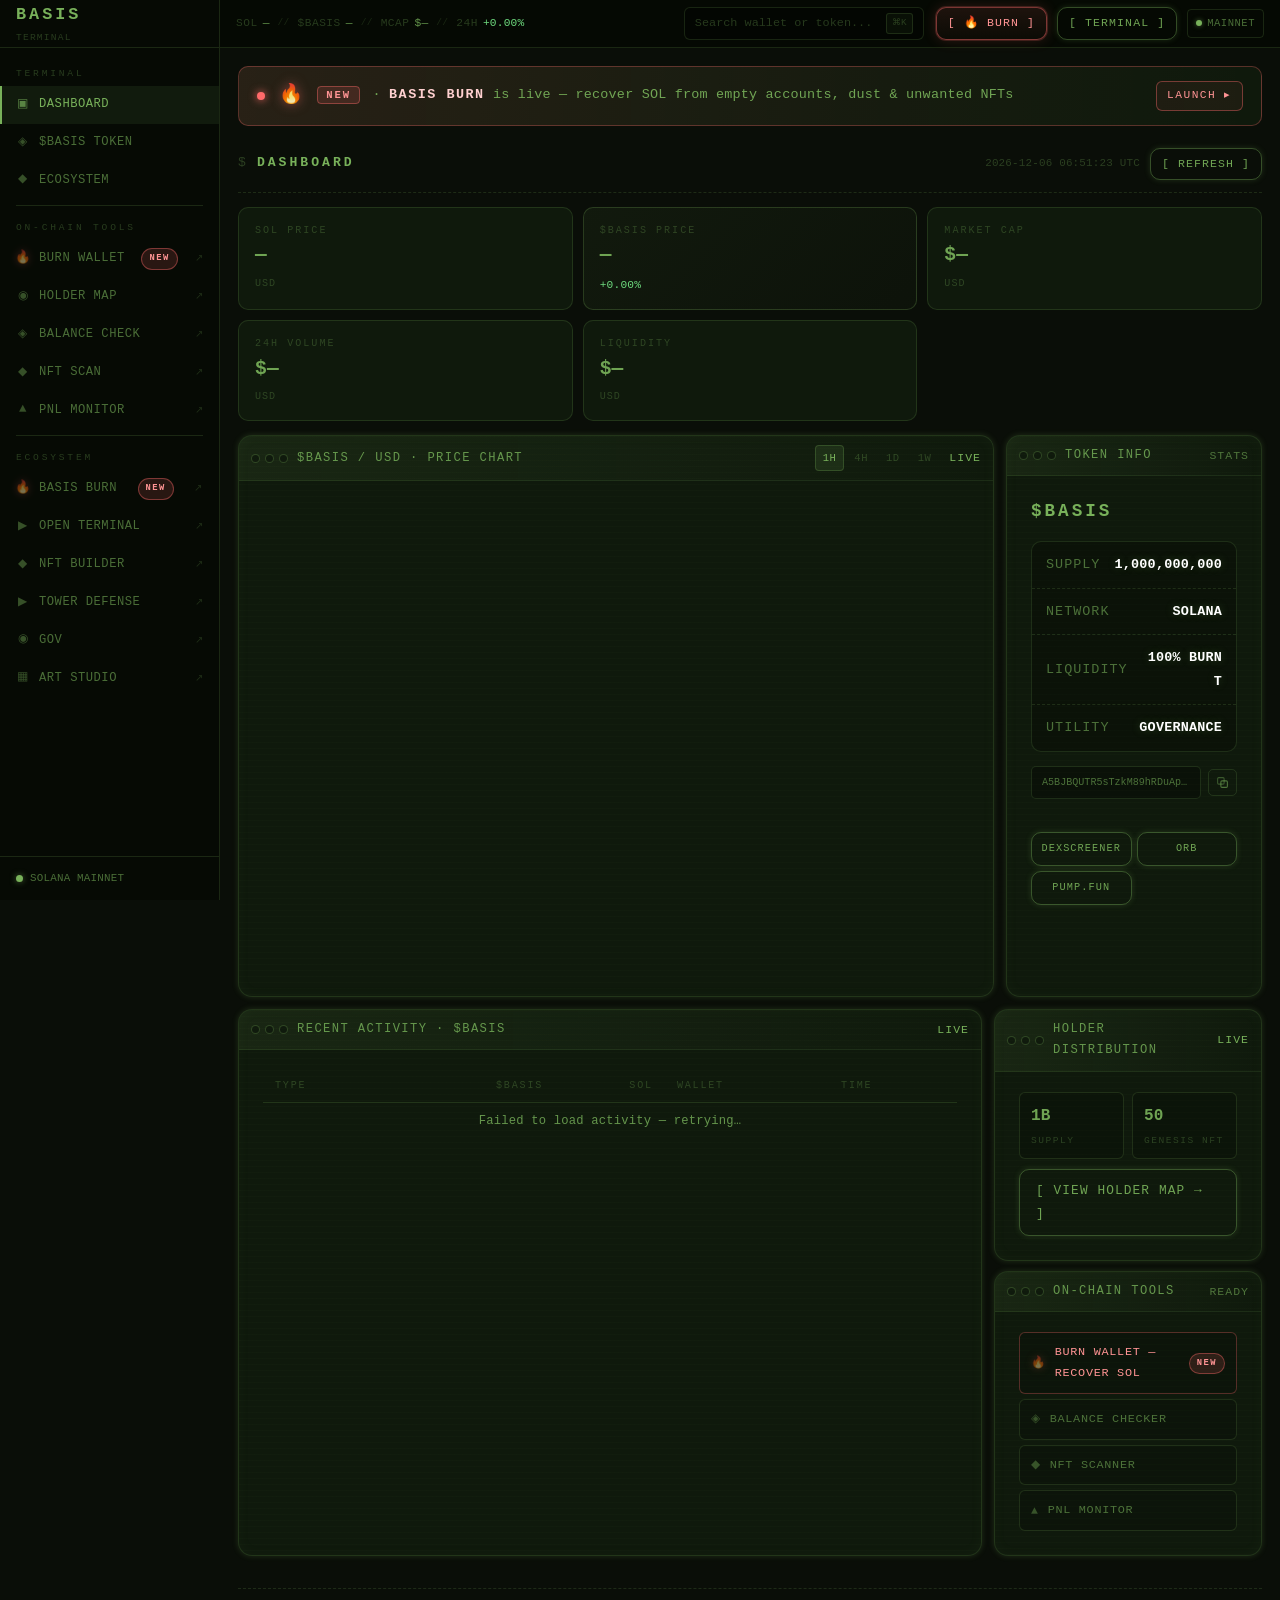
==== commit ecca468d: "Revert "add BASIS Shell — shared sidebar across the ecosystem" This reverts commit 49974055d5def2b8d" ====
--- a/index.html
+++ b/index.html
@@ -28,10 +28,6 @@
   <link rel="stylesheet" href="css/styles.css">
   <link rel="stylesheet" href="css/terminal.css">
   <link rel="stylesheet" href="css/widgets.css">
-
-  <!-- BASIS Shell — shared sidebar across the ecosystem. Self-mounts. -->
-  <link rel="stylesheet" href="/shell/sidebar.css">
-  <script src="/shell/sidebar.js" defer></script>
 </head>
 <body>
 
--- a/css/terminal.css
+++ b/css/terminal.css
@@ -21,6 +21,17 @@
   flex-direction: column;
   z-index: 100;
   transition: transform 0.22s ease;
+}
+
+/* When BASIS Shell is active (loaded via /shell/sidebar.js), the 56px shell
+   rail occupies the left edge. Push our own fixed sidebar + topbar right by
+   that amount so they don't sit underneath the shell rail. Mobile uses 48px
+   for the shell rail width. */
+html.basis-shell-active .sidebar { left: 56px; }
+html.basis-shell-active .topbar  { left: calc(var(--sidebar-w) + 56px); }
+@media (max-width: 600px) {
+  html.basis-shell-active .sidebar { left: 48px; }
+  html.basis-shell-active .topbar  { left: calc(var(--sidebar-w) + 48px); }
 }
 
 /* ── Sidebar logo / header ────────────────────────────────── */
